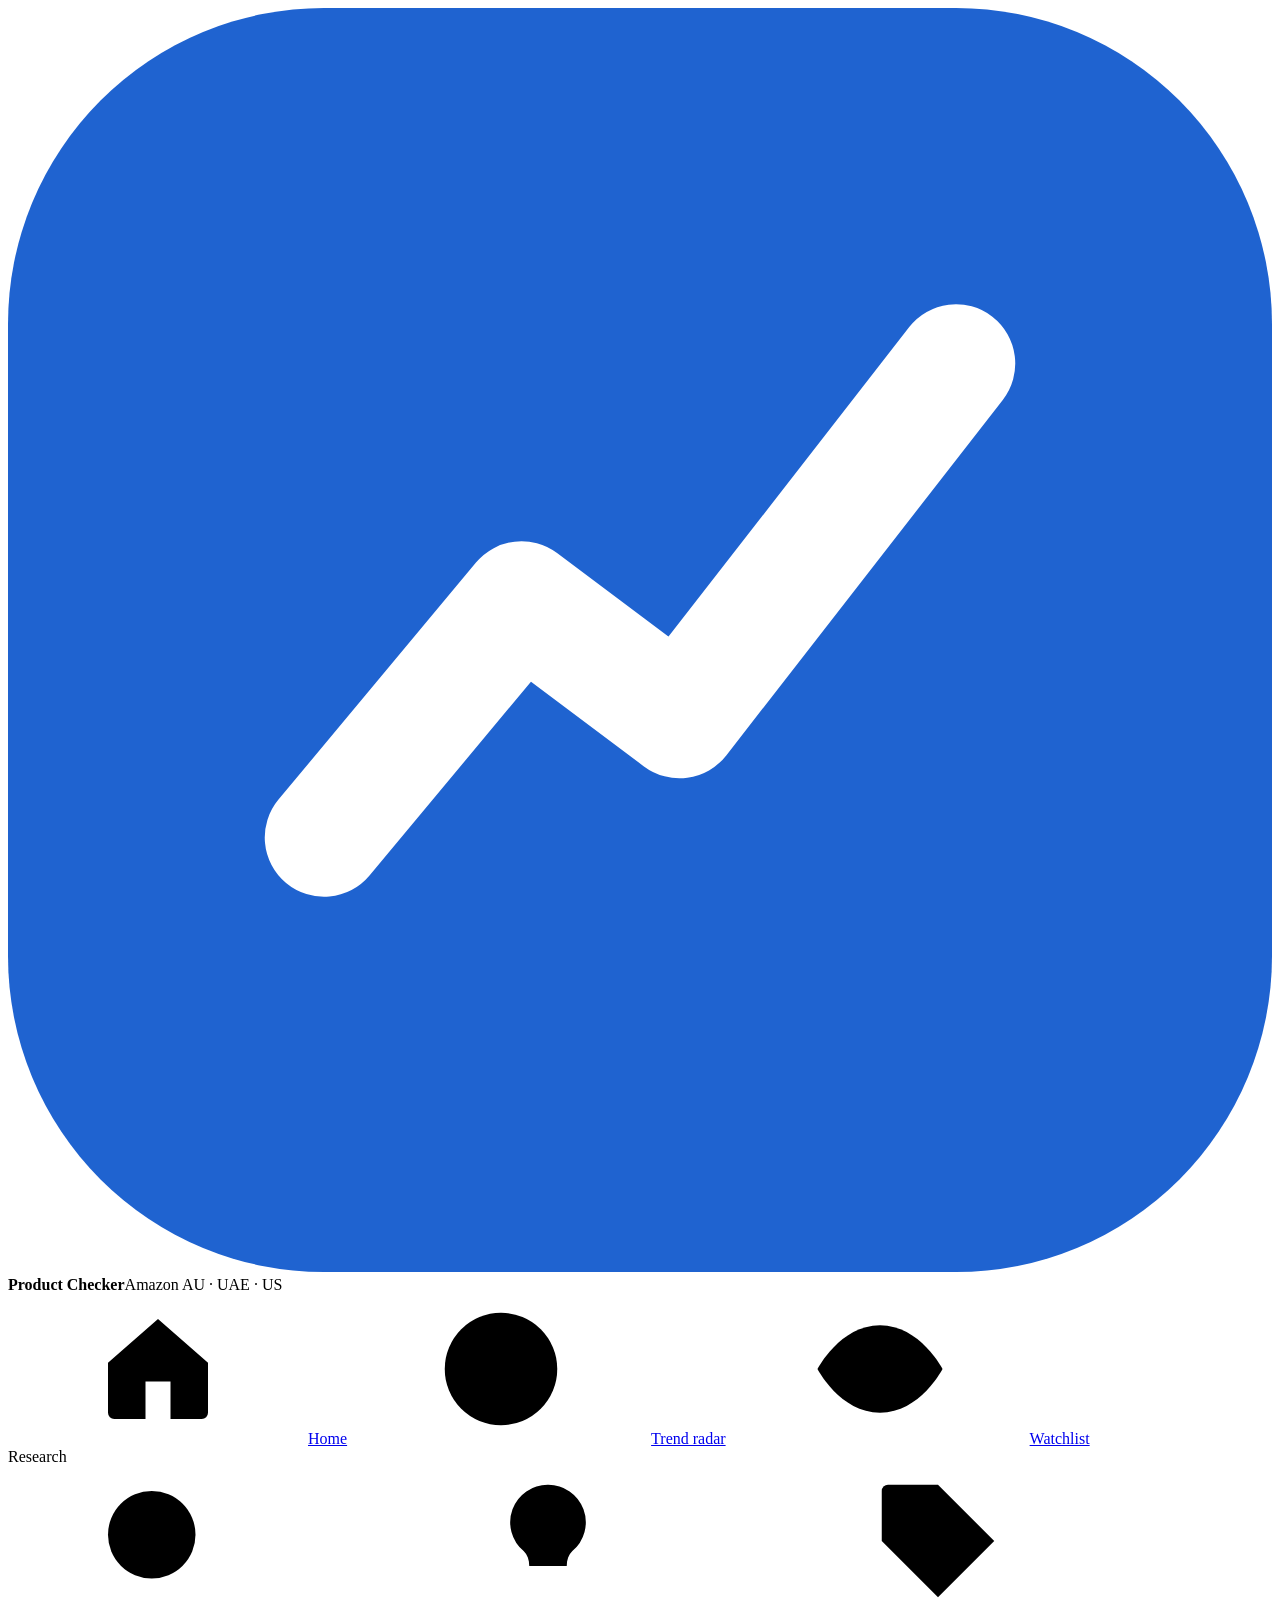
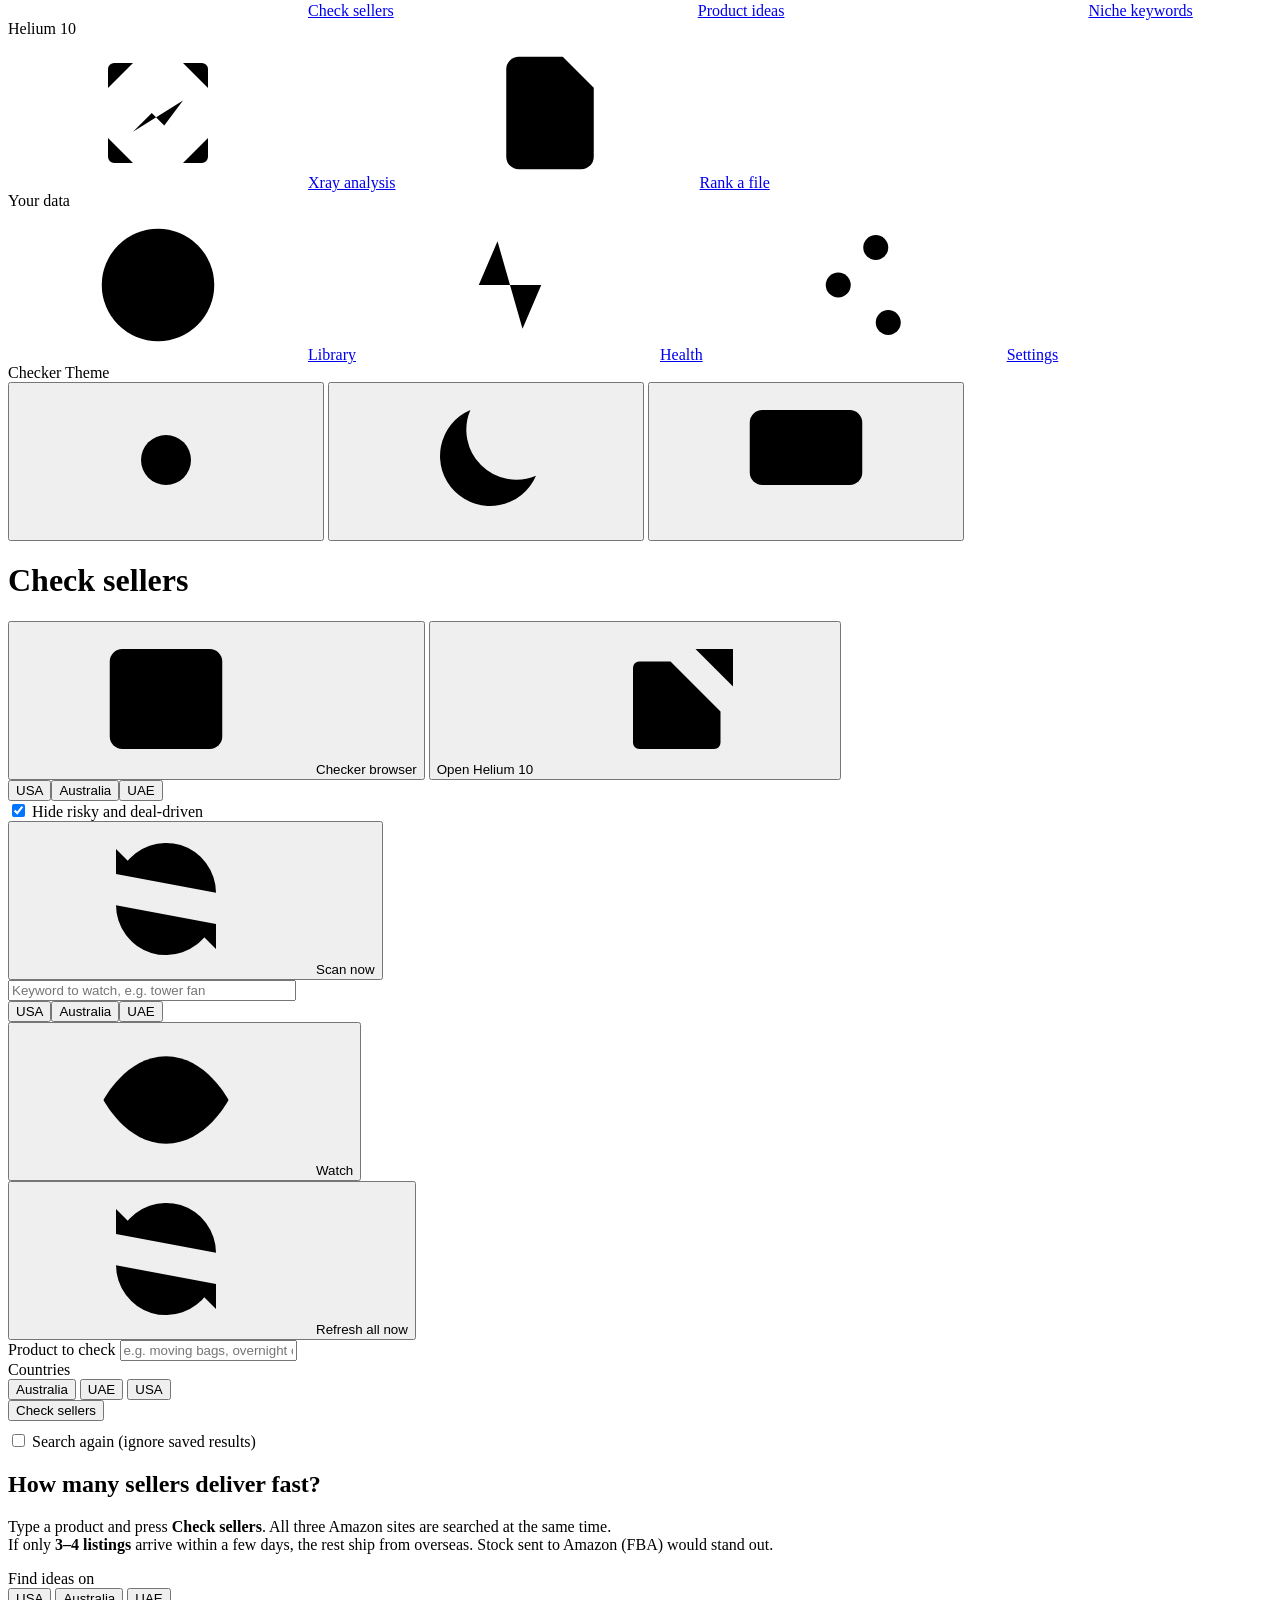
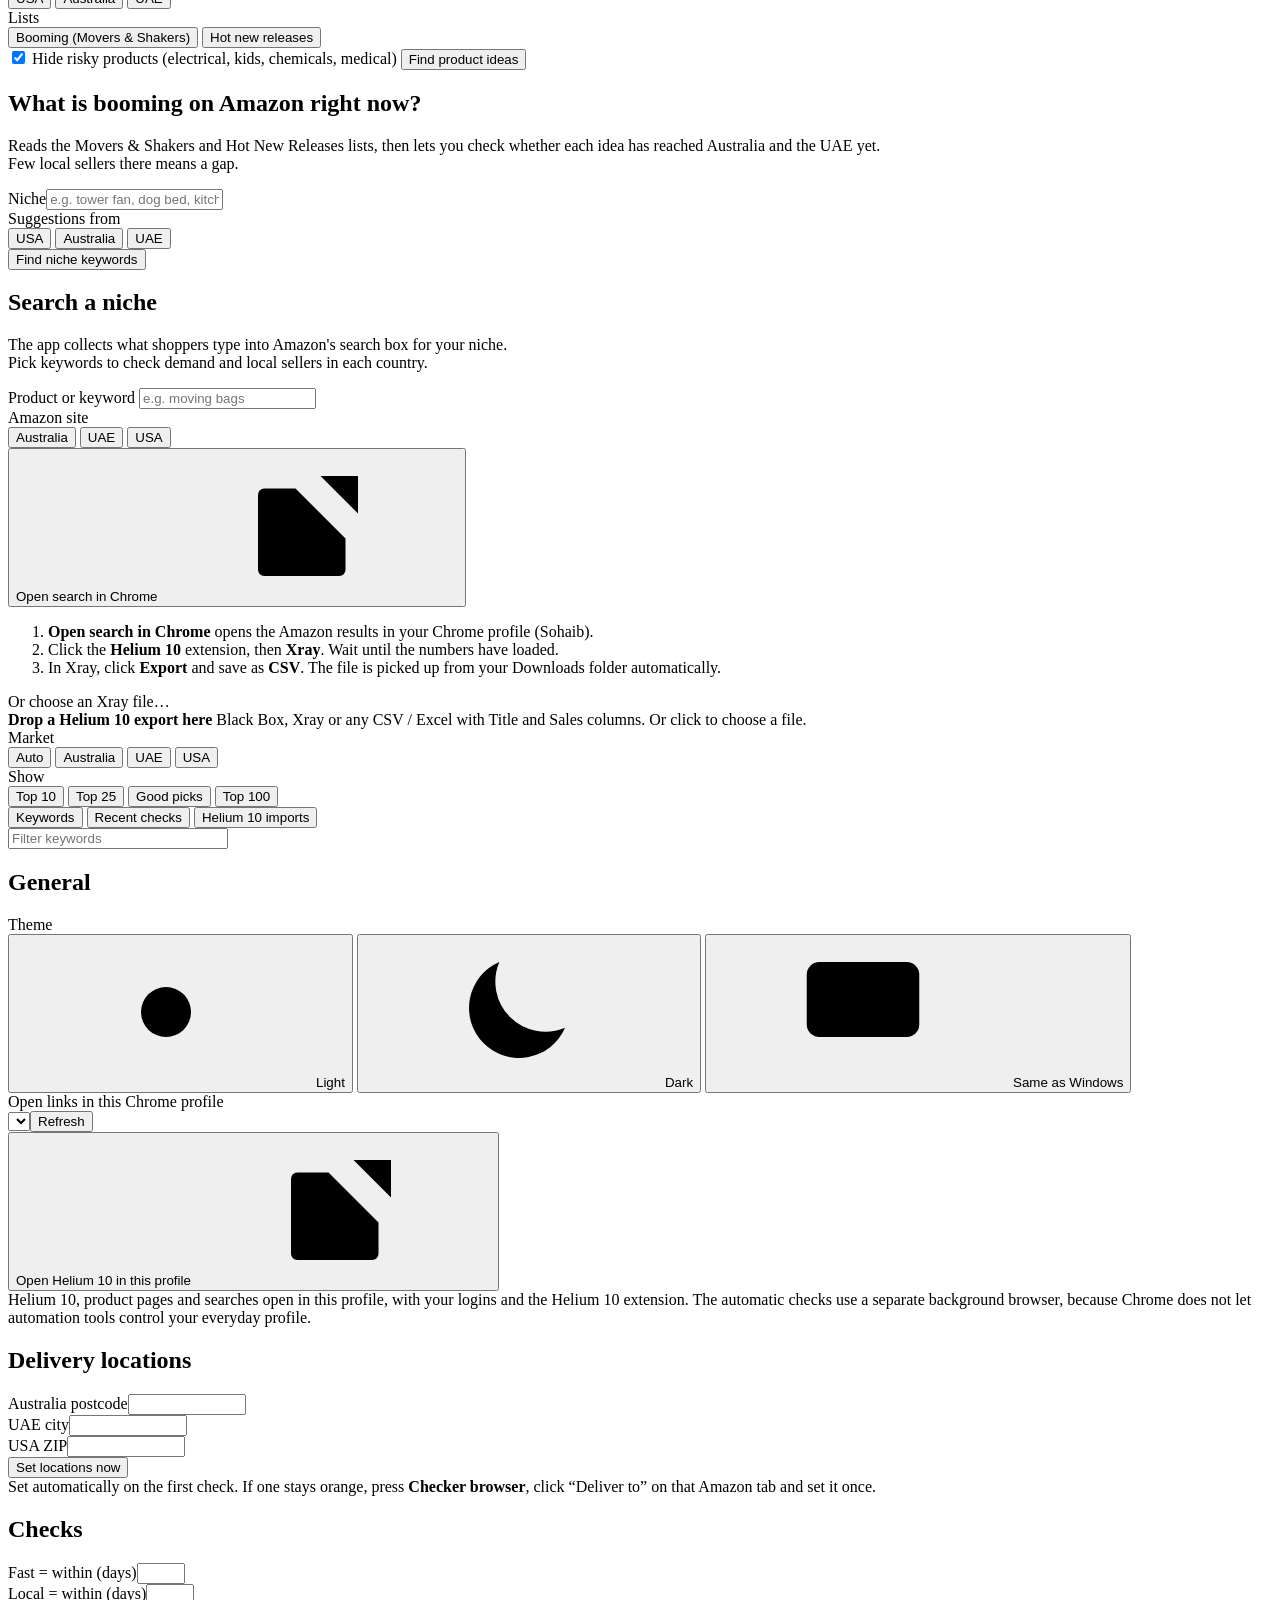
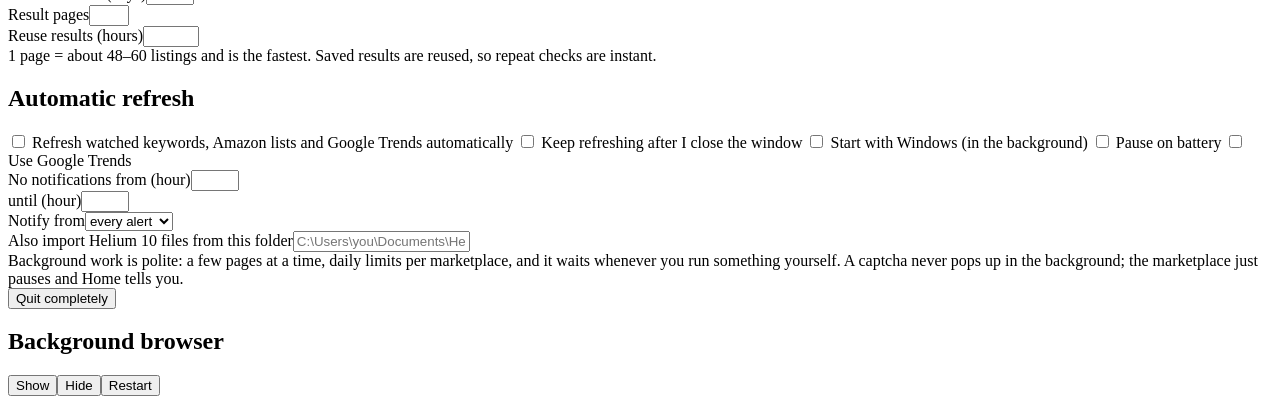
==== product-checker/ui/index.html @ 5f0403c9 "Product Checker v6 phase 2: automatic refresh, alerts, Home, Trend radar, Watchlist, Health - thrott" ====
<!doctype html>
<html lang="en" data-theme="light">
<head>
<meta charset="utf-8">
<meta name="viewport" content="width=device-width,initial-scale=1">
<meta name="pc-token" content="%%PC_TOKEN%%">
<title>Product Checker</title>
<link rel="icon" href="/favicon.svg">
<script>
/* Apply the saved theme before the first paint, so the window never flashes the wrong colours. */
(function () {
  var pref = 'light';
  try { pref = localStorage.getItem('pcTheme') || 'light'; } catch (e) {}
  var dark = pref === 'dark' || (pref === 'system' && window.matchMedia && matchMedia('(prefers-color-scheme: dark)').matches);
  document.documentElement.setAttribute('data-theme', dark ? 'dark' : 'light');
  document.documentElement.setAttribute('data-theme-pref', pref);
})();
</script>
<link rel="stylesheet" href="/ui/css/tokens.css">
<link rel="stylesheet" href="/ui/css/app.css">
</head>
<body>
<svg width="0" height="0" style="position:absolute" aria-hidden="true">
  <symbol id="i-search" viewBox="0 0 24 24"><circle cx="11" cy="11" r="7"/><path d="M20 20l-3.6-3.6"/></symbol>
  <symbol id="i-bulb" viewBox="0 0 24 24"><path d="M9 18h6M10 21h4"/><path d="M12 3a6 6 0 0 0-3.9 10.6c.6.6.9 1.4.9 2.4h6c0-1 .3-1.8.9-2.4A6 6 0 0 0 12 3z"/></symbol>
  <symbol id="i-tags" viewBox="0 0 24 24"><path d="M3 12V4a1 1 0 0 1 1-1h8l9 9-9 9z"/><circle cx="8" cy="8" r="1.4"/></symbol>
  <symbol id="i-scan" viewBox="0 0 24 24"><path d="M4 8V5a1 1 0 0 1 1-1h3M16 4h3a1 1 0 0 1 1 1v3M20 16v3a1 1 0 0 1-1 1h-3M8 20H5a1 1 0 0 1-1-1v-3"/><path d="M8 15l3-3 2 2 3-4"/></symbol>
  <symbol id="i-file" viewBox="0 0 24 24"><path d="M14 3H7a2 2 0 0 0-2 2v14a2 2 0 0 0 2 2h10a2 2 0 0 0 2-2V8z"/><path d="M14 3v5h5M9 13h6M9 17h4"/></symbol>
  <symbol id="i-clock" viewBox="0 0 24 24"><circle cx="12" cy="12" r="9"/><path d="M12 7v5l3 2"/></symbol>
  <symbol id="i-sliders" viewBox="0 0 24 24"><path d="M4 6h9M17 6h3M4 12h3M11 12h9M4 18h11M19 18h1"/><circle cx="15" cy="6" r="2"/><circle cx="9" cy="12" r="2"/><circle cx="17" cy="18" r="2"/></symbol>
  <symbol id="i-sun" viewBox="0 0 24 24"><circle cx="12" cy="12" r="4"/><path d="M12 2v2M12 20v2M4.9 4.9l1.4 1.4M17.7 17.7l1.4 1.4M2 12h2M20 12h2M4.9 19.1l1.4-1.4M17.7 6.3l1.4-1.4"/></symbol>
  <symbol id="i-moon" viewBox="0 0 24 24"><path d="M20 14.5A8 8 0 0 1 9.5 4a8 8 0 1 0 10.5 10.5z"/></symbol>
  <symbol id="i-monitor" viewBox="0 0 24 24"><rect x="3" y="4" width="18" height="12" rx="2"/><path d="M8 20h8M12 16v4"/></symbol>
  <symbol id="i-external" viewBox="0 0 24 24"><path d="M14 4h6v6M20 4l-9 9M18 14v5a1 1 0 0 1-1 1H5a1 1 0 0 1-1-1V7a1 1 0 0 1 1-1h5"/></symbol>
  <symbol id="i-browser" viewBox="0 0 24 24"><rect x="3" y="4" width="18" height="16" rx="2"/><path d="M3 9h18M7 6.5h.01M10 6.5h.01"/></symbol>
  <symbol id="i-ok" viewBox="0 0 24 24"><path d="M5 12.5l4.5 4.5L19 7.5"/></symbol>
  <symbol id="i-warn" viewBox="0 0 24 24"><path d="M10.3 3.9L2.6 17.5a2 2 0 0 0 1.7 3h15.4a2 2 0 0 0 1.7-3L13.7 3.9a2 2 0 0 0-3.4 0z"/><path d="M12 9v4.5M12 17h.01"/></symbol>
  <symbol id="i-x" viewBox="0 0 24 24"><path d="M6 6l12 12M18 6L6 18"/></symbol>
  <symbol id="i-dot" viewBox="0 0 24 24"><circle cx="12" cy="12" r="3.5"/></symbol>
  <symbol id="i-home" viewBox="0 0 24 24"><path d="M4 11l8-7 8 7v8a1 1 0 0 1-1 1h-5v-6h-4v6H5a1 1 0 0 1-1-1z"/></symbol>
  <symbol id="i-radar" viewBox="0 0 24 24"><circle cx="12" cy="12" r="9"/><circle cx="12" cy="12" r="5"/><path d="M12 12l6-6"/></symbol>
  <symbol id="i-eye" viewBox="0 0 24 24"><path d="M2 12s3.6-7 10-7 10 7 10 7-3.6 7-10 7S2 12 2 12z"/><circle cx="12" cy="12" r="3"/></symbol>
  <symbol id="i-pulse" viewBox="0 0 24 24"><path d="M3 12h4l3-7 4 14 3-7h4"/></symbol>
  <symbol id="i-bell" viewBox="0 0 24 24"><path d="M6 16V11a6 6 0 0 1 12 0v5l2 2H4zM10 21h4"/></symbol>
  <symbol id="i-chart" viewBox="0 0 24 24"><path d="M4 4v16h16"/><path d="M7 15l4-4 3 3 5-6"/></symbol>
  <symbol id="i-refresh" viewBox="0 0 24 24"><path d="M20 11a8 8 0 0 0-14.6-4.5L4 8M4 4v4h4M4 13a8 8 0 0 0 14.6 4.5L20 16M20 20v-4h-4"/></symbol>
  <symbol id="i-upload" viewBox="0 0 24 24"><path d="M12 16V5M7 10l5-5 5 5M5 20h14"/></symbol>
  <symbol id="i-download" viewBox="0 0 24 24"><path d="M12 4v11M7 10l5 5 5-5M5 20h14"/></symbol>
</svg>

<div class="app">
  <aside class="side">
    <div class="brand">
      <svg class="logo" viewBox="0 0 32 32" aria-hidden="true"><rect width="32" height="32" rx="8" fill="#1f63d0"/><path d="M8 21l5-6 4 3 7-9" fill="none" stroke="#fff" stroke-width="3" stroke-linecap="round" stroke-linejoin="round"/></svg>
      <div><b>Product Checker</b><span>Amazon AU · UAE · US</span></div>
    </div>
    <nav class="nav" id="nav" aria-label="Main">
      <a href="#/home" data-view="home" title="Home"><svg class="icon"><use href="#i-home"/></svg><span>Home</span><b class="count" id="alertCount" hidden></b></a>
      <a href="#/radar" data-view="radar" title="Trend radar"><svg class="icon"><use href="#i-radar"/></svg><span>Trend radar</span></a>
      <a href="#/watch" data-view="watch" title="Watchlist"><svg class="icon"><use href="#i-eye"/></svg><span>Watchlist</span></a>
      <div class="grp">Research</div>
      <a href="#/check" data-view="check" title="Check sellers"><svg class="icon"><use href="#i-search"/></svg><span>Check sellers</span></a>
      <a href="#/ideas" data-view="ideas" title="Product ideas"><svg class="icon"><use href="#i-bulb"/></svg><span>Product ideas</span></a>
      <a href="#/niche" data-view="niche" title="Niche keywords"><svg class="icon"><use href="#i-tags"/></svg><span>Niche keywords</span></a>
      <div class="grp">Helium 10</div>
      <a href="#/xray" data-view="xray" title="Xray analysis"><svg class="icon"><use href="#i-scan"/></svg><span>Xray analysis</span></a>
      <a href="#/rank" data-view="rank" title="Rank a file"><svg class="icon"><use href="#i-file"/></svg><span>Rank a file</span></a>
      <div class="grp">Your data</div>
      <a href="#/library" data-view="library" title="Library"><svg class="icon"><use href="#i-clock"/></svg><span>Library</span></a>
      <a href="#/health" data-view="health" title="Health"><svg class="icon"><use href="#i-pulse"/></svg><span>Health</span></a>
      <a href="#/settings" data-view="settings" title="Settings"><svg class="icon"><use href="#i-sliders"/></svg><span>Settings</span></a>
    </nav>
    <div class="side-foot">
      <span id="checkerPill" class="pill weak"><i></i><span>Checker</span></span>
      <span class="lbl">Theme</span>
      <div class="seg theme-seg" id="themeSeg" role="group" aria-label="Theme">
        <button type="button" data-v="light" title="Light" aria-label="Light theme"><svg class="icon sm"><use href="#i-sun"/></svg></button>
        <button type="button" data-v="dark" title="Dark" aria-label="Dark theme"><svg class="icon sm"><use href="#i-moon"/></svg></button>
        <button type="button" data-v="system" title="Same as Windows" aria-label="Same as Windows"><svg class="icon sm"><use href="#i-monitor"/></svg></button>
      </div>
    </div>
  </aside>

  <div class="maincol">
    <header class="topbar">
      <div class="ttl"><h1 id="pageTitle">Check sellers</h1><div class="small" id="pageSub"></div></div>
      <div class="status" id="status"></div>
      <div class="row">
        <button class="btn ghost" id="btnShow" title="Show the background browser that runs the checks"><svg class="icon sm"><use href="#i-browser"/></svg>Checker browser</button>
        <button class="btn primary" id="btnH10" title="Opens in your own Chrome profile">Open Helium 10<svg class="icon sm"><use href="#i-external"/></svg></button>
      </div>
    </header>

    <main id="main">
      <!-- Home -->
      <section class="view" id="v-home"><div id="homeOut" class="stackv"></div></section>
      <!-- Trend radar -->
      <section class="view" id="v-radar">
        <div class="panel row" style="justify-content:space-between">
          <div class="row">
            <div class="seg" id="rMk"><button type="button" data-v="US" aria-pressed="true">USA</button><button type="button" data-v="AU" aria-pressed="false">Australia</button><button type="button" data-v="AE" aria-pressed="false">UAE</button></div>
            <label class="small"><input type="checkbox" id="rHide" checked> Hide risky and deal-driven</label>
          </div>
          <div class="row"><span class="small" id="rWhen"></span><button class="btn primary" id="rScan"><svg class="icon sm"><use href="#i-refresh"/></svg>Scan now</button></div>
        </div>
        <div class="progress" id="rProg"></div>
        <div id="radarOut" class="stackv"></div>
      </section>
      <!-- Watchlist -->
      <section class="view" id="v-watch">
        <div class="panel row" style="justify-content:space-between">
          <form class="row" id="wForm" autocomplete="off">
            <input type="text" id="wKw" placeholder="Keyword to watch, e.g. tower fan" style="width:280px">
            <div class="seg" id="wMk"><button type="button" data-v="US" aria-pressed="true">USA</button><button type="button" data-v="AU" aria-pressed="true">Australia</button><button type="button" data-v="AE" aria-pressed="true">UAE</button></div>
            <button class="btn primary" type="submit"><svg class="icon sm"><use href="#i-eye"/></svg>Watch</button>
          </form>
          <div class="row"><span class="small" id="wSched"></span><button class="btn" id="wRun"><svg class="icon sm"><use href="#i-refresh"/></svg>Refresh all now</button></div>
        </div>
        <div id="watchOut"></div>
      </section>
      <!-- Health -->
      <section class="view" id="v-health"><div id="healthOut" class="stackv"></div></section>

      <!-- Check sellers -->
      <section class="view" id="v-check">
        <div class="panel">
          <form class="search" id="checkForm" autocomplete="off">
            <div class="field">
              <label for="kw">Product to check</label>
              <input type="text" id="kw" placeholder="e.g. moving bags, overnight oats containers, sauna hat">
            </div>
            <div class="field">
              <span class="lbl">Countries</span>
              <div class="seg" id="mkSeg">
                <button type="button" data-mk="AU" data-v="AU" aria-pressed="true">Australia</button>
                <button type="button" data-mk="AE" data-v="AE" aria-pressed="true">UAE</button>
                <button type="button" data-mk="US" data-v="US" aria-pressed="true">USA</button>
              </div>
            </div>
            <div class="row"><button class="btn primary big" id="btnCheck" type="submit">Check sellers</button></div>
          </form>
          <div class="row" style="margin-top:10px; justify-content: space-between">
            <div class="progress" id="progress"></div>
            <label class="small"><input type="checkbox" id="refresh"> Search again (ignore saved results)</label>
          </div>
        </div>

        <div id="checkOut" hidden>
          <div class="head" style="margin-bottom:12px">
            <h2 id="checkTitle"></h2>
            <div class="row">
              <span class="small" id="checkWhen"></span>
              <button class="btn primary" id="btnReport" title="Charts, monthly sales and history for this keyword"><svg class="icon sm"><use href="#i-chart"/></svg>Open report</button>
              <button class="btn" id="btnToXray" title="Run Helium 10 Xray on this search"><svg class="icon sm"><use href="#i-scan"/></svg>Analyse with Xray</button>
              <button class="btn" id="btnExportCheck"><svg class="icon sm"><use href="#i-download"/></svg>Save to Excel</button>
            </div>
          </div>
          <div class="cards" id="cards"></div>
        </div>

        <div id="listOut" hidden>
          <div class="head" style="margin-block:6px 10px">
            <h2>Listings</h2>
            <div class="row">
              <div class="seg" id="spdSeg">
                <button type="button" data-v="all" aria-pressed="true">All</button>
                <button type="button" data-v="fast" aria-pressed="false">Fast</button>
                <button type="button" data-v="local" aria-pressed="false">Local</button>
                <button type="button" data-v="overseas" aria-pressed="false">Not local</button>
              </div>
              <div class="seg" id="lmSeg"></div>
              <label class="small"><input type="checkbox" id="hideAds" checked> Hide ads</label>
            </div>
          </div>
          <div class="tablewrap"><table id="listTable"></table></div>
          <p class="small" style="margin-top:8px">A green edge means it arrives within the fast window, so the stock is already in that country. Click a title to open it in your Chrome profile.</p>
        </div>

        <div class="panel empty" id="checkEmpty">
          <h2>How many sellers deliver fast?</h2>
          <p>Type a product and press <b>Check sellers</b>. All three Amazon sites are searched at the same time.<br>
          If only <b>3–4 listings</b> arrive within a few days, the rest ship from overseas. Stock sent to Amazon (FBA) would stand out.</p>
        </div>
      </section>

      <!-- Product ideas -->
      <section class="view" id="v-ideas">
        <div class="panel stackv">
          <div class="row" style="align-items:end; gap:16px">
            <div class="field"><span class="lbl">Find ideas on</span>
              <div class="seg" id="iMk">
                <button type="button" data-v="US" aria-pressed="true">USA</button>
                <button type="button" data-v="AU" aria-pressed="false">Australia</button>
                <button type="button" data-v="AE" aria-pressed="false">UAE</button>
              </div></div>
            <div class="field"><span class="lbl">Lists</span>
              <div class="seg" id="iKinds">
                <button type="button" data-v="movers" aria-pressed="true">Booming (Movers &amp; Shakers)</button>
                <button type="button" data-v="new" aria-pressed="true">Hot new releases</button>
              </div></div>
            <label class="small"><input type="checkbox" id="iHide" checked> Hide risky products (electrical, kids, chemicals, medical)</label>
            <button class="btn primary big" id="btnIdeas" type="button" style="margin-left:auto">Find product ideas</button>
          </div>
          <div id="iCatsWrap" hidden>
            <div class="field"><span class="lbl">Categories (click to switch on or off, then find again)</span><div class="chips" id="iCats"></div></div>
          </div>
          <div class="progress" id="iProg"></div>
        </div>

        <div id="iOut" hidden class="stackv">
          <div class="head">
            <div><h2 id="iTitle"></h2><div class="small" id="iSub"></div></div>
            <div class="row">
              <select id="iSort" title="Sort ideas" aria-label="Sort ideas">
                <option value="score">Best ideas first</option><option value="pct">Biggest jump</option>
                <option value="new">Newest releases</option><option value="reviews">Fewest reviews</option>
              </select>
              <button class="btn primary" id="btnIdeasCheck">Check top 12 in AU &amp; UAE</button>
            </div>
          </div>
          <div class="progress" id="iCheckProg"></div>
          <div class="igrid" id="iGrid"></div>
        </div>

        <div class="panel empty" id="iEmpty">
          <h2>What is booming on Amazon right now?</h2>
          <p>Reads the Movers &amp; Shakers and Hot New Releases lists, then lets you check whether each idea has reached Australia and the UAE yet.<br>Few local sellers there means a gap.</p>
        </div>
      </section>

      <!-- Niche keywords -->
      <section class="view" id="v-niche">
        <div class="panel stackv">
          <form class="search" id="nForm" autocomplete="off">
            <div class="field"><label for="nSeed">Niche</label><input type="text" id="nSeed" placeholder="e.g. tower fan, dog bed, kitchen organiser"></div>
            <div class="field"><span class="lbl">Suggestions from</span>
              <div class="seg" id="nMk">
                <button type="button" data-v="US" aria-pressed="true">USA</button>
                <button type="button" data-v="AU" aria-pressed="false">Australia</button>
                <button type="button" data-v="AE" aria-pressed="false">UAE</button>
              </div></div>
            <div class="row"><button class="btn primary big" type="submit" id="btnNicheFind">Find niche keywords</button></div>
          </form>
          <div class="progress" id="nProg"></div>
        </div>
        <div id="nOut" hidden class="stackv">
          <div class="row" style="justify-content:space-between">
            <div class="row"><span class="small">Check in</span>
              <div class="seg" id="nCheckMk">
                <button type="button" data-v="US" aria-pressed="true">USA</button>
                <button type="button" data-v="AU" aria-pressed="true">Australia</button>
                <button type="button" data-v="AE" aria-pressed="true">UAE</button>
              </div></div>
            <div class="row"><button class="btn" id="nTop">Select top 8</button><button class="btn primary" id="btnNiche">Check selected keywords</button></div>
          </div>
          <div class="tablewrap"><table id="nTable"></table></div>
          <p class="small"><b>Popularity</b> = how many of the app's suggestion searches returned this keyword. Higher means shoppers type it more. <b>Demand</b> = the top “bought in past month” badge in that country's results.</p>
        </div>
        <div class="panel empty" id="nEmpty">
          <h2>Search a niche</h2>
          <p>The app collects what shoppers type into Amazon's search box for your niche.<br>Pick keywords to check demand and local sellers in each country.</p>
        </div>
      </section>

      <!-- Xray -->
      <section class="view" id="v-xray">
        <div class="panel stackv">
          <div class="search">
            <div class="field">
              <label for="xkw">Product or keyword</label>
              <input type="text" id="xkw" placeholder="e.g. moving bags">
            </div>
            <div class="field">
              <span class="lbl">Amazon site</span>
              <div class="seg" id="xMk">
                <button type="button" data-v="AU" aria-pressed="true">Australia</button>
                <button type="button" data-v="AE" aria-pressed="false">UAE</button>
                <button type="button" data-v="US" aria-pressed="false">USA</button>
              </div>
            </div>
            <div class="row"><button class="btn primary big" id="btnXOpen" type="button">Open search in Chrome<svg class="icon sm"><use href="#i-external"/></svg></button></div>
          </div>
          <ol class="steps">
            <li><b>Open search in Chrome</b> opens the Amazon results in your Chrome profile (<span id="xProf">Sohaib</span>).</li>
            <li>Click the <b>Helium 10</b> extension, then <b>Xray</b>. Wait until the numbers have loaded.</li>
            <li>In Xray, click <b>Export</b> and save as <b>CSV</b>. The file is picked up from your Downloads folder automatically.</li>
          </ol>
          <div class="row" style="justify-content:space-between">
            <div class="progress" id="xWatch"></div>
            <label class="btn" style="cursor:pointer">Or choose an Xray file…<input type="file" id="xFile" accept=".csv,.xlsx,.xls" hidden></label>
          </div>
        </div>

        <div id="xOut" hidden class="stackv">
          <div class="head">
            <div><div class="eyebrow" id="xMeta"></div><h2 id="xTitle"></h2></div>
            <div class="row"><button class="btn" id="btnXLocal">Check local sellers</button><button class="btn" id="btnXExport"><svg class="icon sm"><use href="#i-download"/></svg>Save to Excel</button></div>
          </div>
          <div class="xgrid">
            <div class="panel xverdict" id="xVerdict"></div>
            <div class="panel"><h3 style="margin-bottom:10px">Why</h3><ul class="reasons" id="xReasons"></ul></div>
          </div>
          <div class="kpis" id="xKpis"></div>
          <div class="xgrid">
            <div class="panel"><h3>Who fulfils the orders</h3><div id="xFul" style="margin-top:10px"></div></div>
            <div class="panel"><h3>Where sellers are based</h3><div id="xCountry" style="margin-top:10px"></div></div>
          </div>
          <div>
            <div class="head" style="margin-bottom:10px">
              <h2>Listings by revenue</h2>
              <div class="seg" id="xShow">
                <button type="button" data-v="all" aria-pressed="true">All</button>
                <button type="button" data-v="beat" aria-pressed="false">Beatable</button>
                <button type="button" data-v="new" aria-pressed="false">Under 1 year</button>
              </div>
            </div>
            <div class="tablewrap"><table id="xTable"></table></div>
            <p class="small" style="margin-top:8px"><b>Beatable</b> = sells at least the target with few enough reviews to compete. <b>Left</b> = price minus the FBA fee and the 15% referral fee, before product cost and shipping.</p>
          </div>
        </div>
      </section>

      <!-- Rank a file -->
      <section class="view" id="v-rank">
        <div class="drop" id="drop" tabindex="0" role="button" aria-label="Choose a Helium 10 export">
          <b>Drop a Helium 10 export here</b>
          <span class="small">Black Box, Xray or any CSV / Excel with Title and Sales columns. Or click to choose a file.</span>
          <input type="file" id="file" accept=".csv,.xlsx,.xls,.xlsm" hidden>
        </div>
        <div class="row" style="gap:16px">
          <div class="field"><span class="lbl">Market</span>
            <div class="seg" id="rkMk">
              <button type="button" data-v="auto" aria-pressed="true">Auto</button>
              <button type="button" data-v="AU" aria-pressed="false">Australia</button>
              <button type="button" data-v="AE" aria-pressed="false">UAE</button>
              <button type="button" data-v="US" aria-pressed="false">USA</button>
            </div>
          </div>
          <div class="field"><span class="lbl">Show</span>
            <div class="seg" id="rkShow">
              <button type="button" data-v="10" aria-pressed="true">Top 10</button>
              <button type="button" data-v="25" aria-pressed="false">Top 25</button>
              <button type="button" data-v="good" aria-pressed="false">Good picks</button>
              <button type="button" data-v="100" aria-pressed="false">Top 100</button>
            </div>
          </div>
        </div>
        <div id="rankOut" hidden class="stackv">
          <div class="head">
            <div><h2 id="rankTitle"></h2><div class="small" id="rankTarget"></div></div>
            <div class="row">
              <button class="btn primary" id="btnBatch">Check local sellers for these</button>
              <button class="btn" id="btnExportRank"><svg class="icon sm"><use href="#i-download"/></svg>Save to Excel</button>
            </div>
          </div>
          <div class="kpis" id="rankKpis"></div>
          <div class="progress" id="batchProgress"></div>
          <div class="tablewrap"><table id="rankTable"></table></div>
          <p class="small"><b>Good pick</b> = enough sales, few reviews, no warning flags. <b>Check first</b> = good numbers, but read the flags. <b>Local sellers</b> = how many Amazon listings deliver fast for that product. Few means opportunity.</p>
        </div>
      </section>

      <!-- Keyword report: #/k/<market>/<keyword> -->
      <section class="view" id="v-k">
        <div id="kOut" class="stackv"></div>
      </section>

      <!-- Library -->
      <section class="view" id="v-library">
        <div class="head">
          <div class="seg" id="libTabs">
            <button type="button" data-v="keywords" aria-pressed="true">Keywords</button>
            <button type="button" data-v="checks" aria-pressed="false">Recent checks</button>
            <button type="button" data-v="imports" aria-pressed="false">Helium 10 imports</button>
          </div>
          <div class="row">
            <input type="search" id="libFilter" placeholder="Filter keywords" aria-label="Filter keywords" style="width:220px">
          </div>
        </div>
        <div id="libKeywords"></div>
        <div id="libChecks" hidden>
          <p class="small" style="margin-bottom:10px">Click one to see it again. No new search is used.</p>
          <div class="hist" id="hist"></div>
        </div>
        <div id="libImports" hidden class="stackv">
          <div class="panel row" style="justify-content:space-between">
            <div><h3>Your Helium 10 history</h3>
              <div class="small">Xray, Black Box, Magnet and Cerebro exports become monthly history. New files in Downloads are picked up when the app starts.</div></div>
            <div class="row">
              <button class="btn" id="btnScan"><svg class="icon sm"><use href="#i-refresh"/></svg>Scan Downloads now</button>
              <label class="btn" style="cursor:pointer"><svg class="icon sm"><use href="#i-upload"/></svg>Import a file…<input type="file" id="impFile" accept=".csv,.xlsx,.xls,.xlsm" hidden></label>
            </div>
          </div>
          <div class="progress" id="impProg"></div>
          <div id="impList"></div>
        </div>
      </section>

      <!-- Settings -->
      <section class="view" id="v-settings">
        <div class="sgrid">
          <div class="panel stackv">
            <h2>General</h2>
            <div class="field"><span class="lbl">Theme</span>
              <div class="seg" id="themeSeg2">
                <button type="button" data-v="light"><svg class="icon sm"><use href="#i-sun"/></svg>Light</button>
                <button type="button" data-v="dark"><svg class="icon sm"><use href="#i-moon"/></svg>Dark</button>
                <button type="button" data-v="system"><svg class="icon sm"><use href="#i-monitor"/></svg>Same as Windows</button>
              </div></div>
            <div class="field"><label for="profile">Open links in this Chrome profile</label>
              <div class="row"><select id="profile" style="flex:1; min-width:0"></select><button class="btn" id="btnProfiles">Refresh</button></div>
            </div>
            <div class="row"><button class="btn" id="btnTestProfile">Open Helium 10 in this profile<svg class="icon sm"><use href="#i-external"/></svg></button></div>
            <div class="note">Helium 10, product pages and searches open in this profile, with your logins and the Helium 10 extension.
            The automatic checks use a separate background browser, because Chrome does not let automation tools control your everyday profile.</div>
          </div>
          <div class="panel stackv">
            <h2>Delivery locations</h2>
            <div class="row">
              <div class="field"><label for="locAU">Australia postcode</label><input type="text" id="locAU" style="width:110px"></div>
              <div class="field"><label for="locAE">UAE city</label><input type="text" id="locAE" style="width:110px"></div>
              <div class="field"><label for="locUS">USA ZIP</label><input type="text" id="locUS" style="width:110px"></div>
            </div>
            <div class="row"><button class="btn" id="btnLoc">Set locations now</button><span class="small" id="locNote"></span></div>
            <div class="small">Set automatically on the first check. If one stays orange, press <b>Checker browser</b>, click “Deliver to” on that Amazon tab and set it once.</div>
          </div>
          <div class="panel stackv">
            <h2>Checks</h2>
            <div class="row">
              <div class="field"><label for="fastDays">Fast = within (days)</label><input type="number" id="fastDays" min="1" max="10"></div>
              <div class="field"><label for="localDays">Local = within (days)</label><input type="number" id="localDays" min="2" max="21"></div>
              <div class="field"><label for="pages">Result pages</label><input type="number" id="pages" min="1" max="3"></div>
              <div class="field"><label for="cacheH">Reuse results (hours)</label><input type="number" id="cacheH" min="1" max="168"></div>
            </div>
            <div class="small">1 page = about 48–60 listings and is the fastest. Saved results are reused, so repeat checks are instant.</div>
          </div>
          <div class="panel stackv" id="autoPanel">
            <h2>Automatic refresh</h2>
            <label class="small"><input type="checkbox" data-set="auto_refresh"> Refresh watched keywords, Amazon lists and Google Trends automatically</label>
            <label class="small"><input type="checkbox" data-set="keep_running"> Keep refreshing after I close the window</label>
            <label class="small"><input type="checkbox" data-set="start_with_windows"> Start with Windows (in the background)</label>
            <label class="small"><input type="checkbox" data-set="pause_on_battery"> Pause on battery</label>
            <label class="small"><input type="checkbox" data-set="trends_enabled"> Use Google Trends</label>
            <div class="row">
              <div class="field"><label for="setQs">No notifications from (hour)</label><input type="number" id="setQs" data-set="quiet_start" min="0" max="23"></div>
              <div class="field"><label for="setQe">until (hour)</label><input type="number" id="setQe" data-set="quiet_end" min="0" max="23"></div>
              <div class="field"><label for="setSev">Notify from</label><select id="setSev" data-set="toast_min_severity"><option value="1">every alert</option><option value="2">important</option><option value="3">urgent only</option></select></div>
            </div>
            <div class="field"><label for="setImp">Also import Helium 10 files from this folder</label><input type="text" id="setImp" data-set="import_folder" placeholder="C:\Users\you\Documents\Helium 10"></div>
            <div class="small">Background work is polite: a few pages at a time, daily limits per marketplace, and it waits whenever you run something yourself. A captcha never pops up in the background; the marketplace just pauses and Home tells you.</div>
            <div class="row"><button class="btn" id="btnQuit">Quit completely</button></div>
          </div>
          <div class="panel stackv">
            <h2>Background browser</h2>
            <div class="row"><span id="bState" class="pill"></span>
              <button class="btn" id="btnShow2">Show</button><button class="btn" id="btnHide">Hide</button><button class="btn" id="btnRestart">Restart</button></div>
            <div class="log" id="log"></div>
          </div>
        </div>
      </section>
    </main>
  </div>
</div>
<div class="toasts" id="toasts" role="status" aria-live="polite"></div>

<script src="/ui/js/format.js"></script>
<script src="/ui/js/api.js"></script>
<script src="/ui/js/components.js"></script>
<script src="/ui/js/charts.js"></script>
<script src="/ui/js/app.js"></script>
<script src="/ui/js/legacy.js"></script>
<script src="/ui/js/views/keyword.js"></script>
<script src="/ui/js/views/library.js"></script>
<script src="/ui/js/views/home.js"></script>
<script src="/ui/js/views/radar.js"></script>
<script src="/ui/js/views/watch.js"></script>
<script src="/ui/js/views/health.js"></script>
</body>
</html>
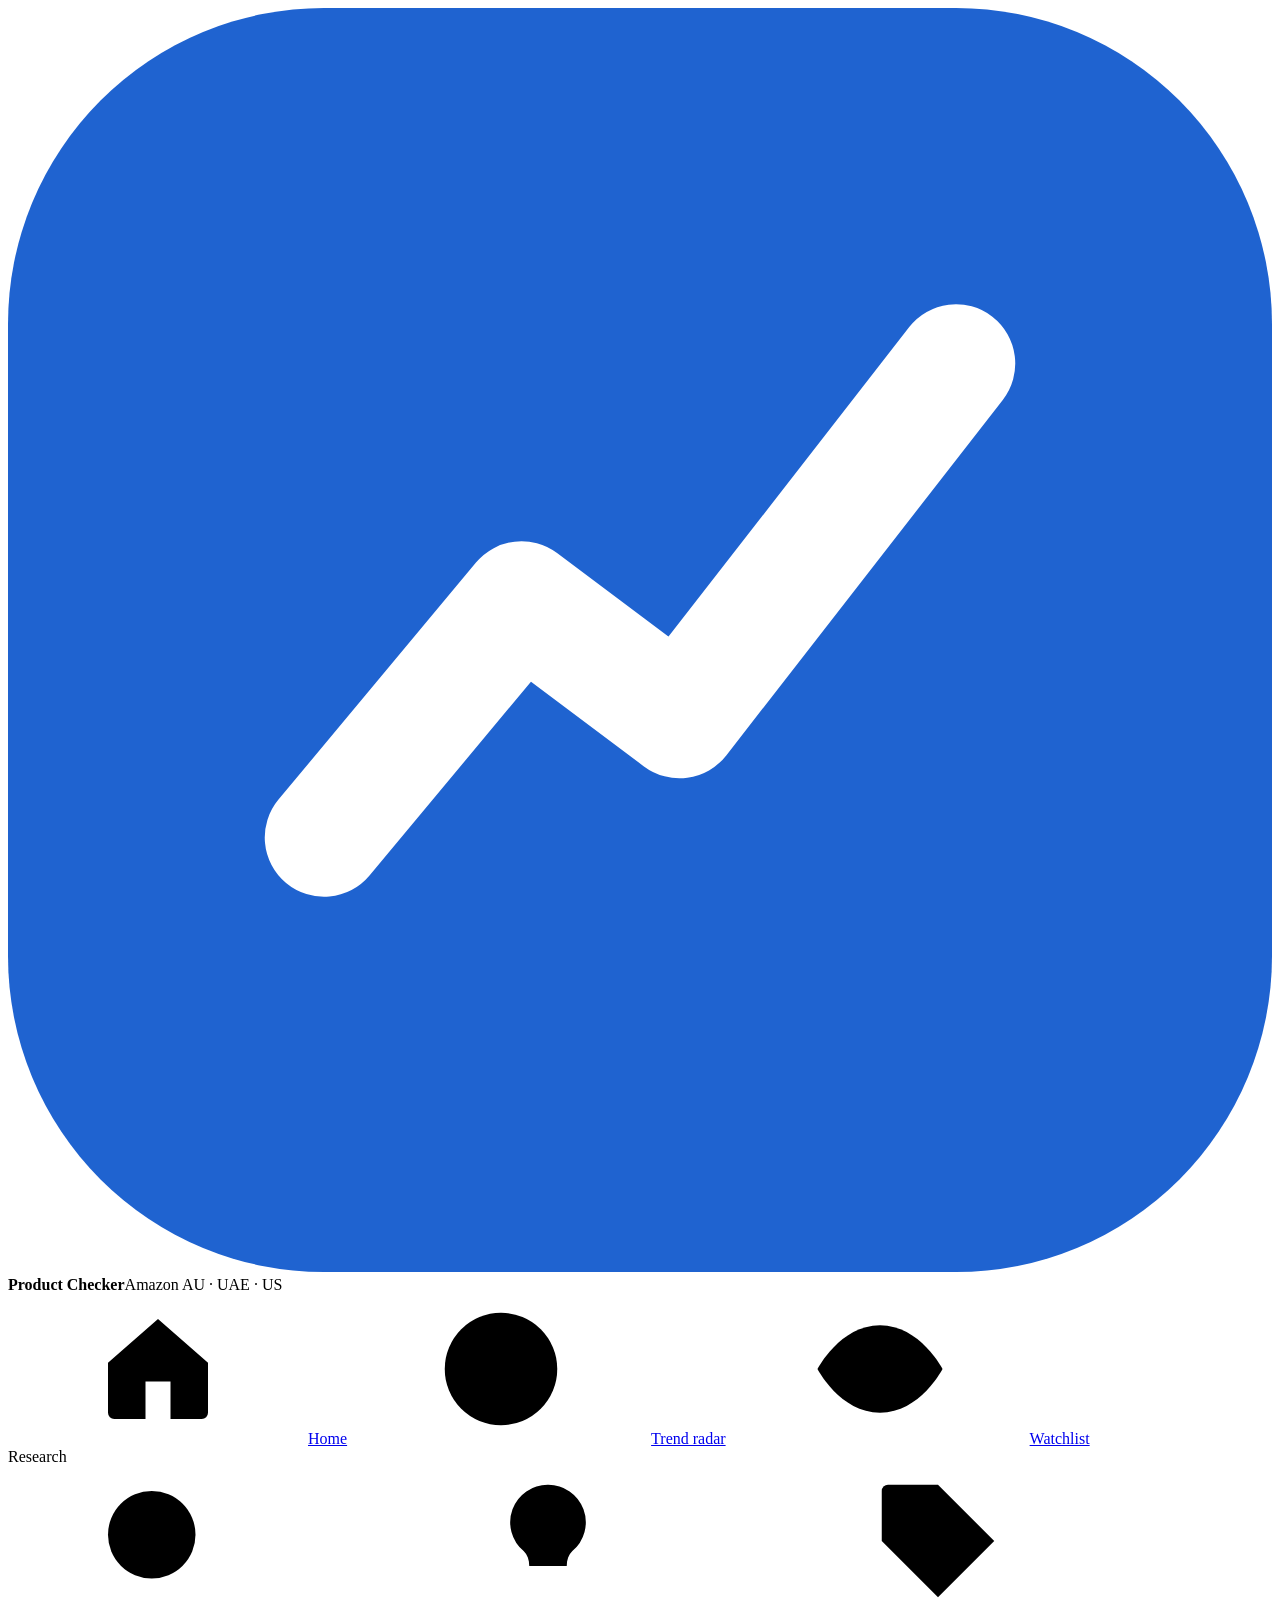
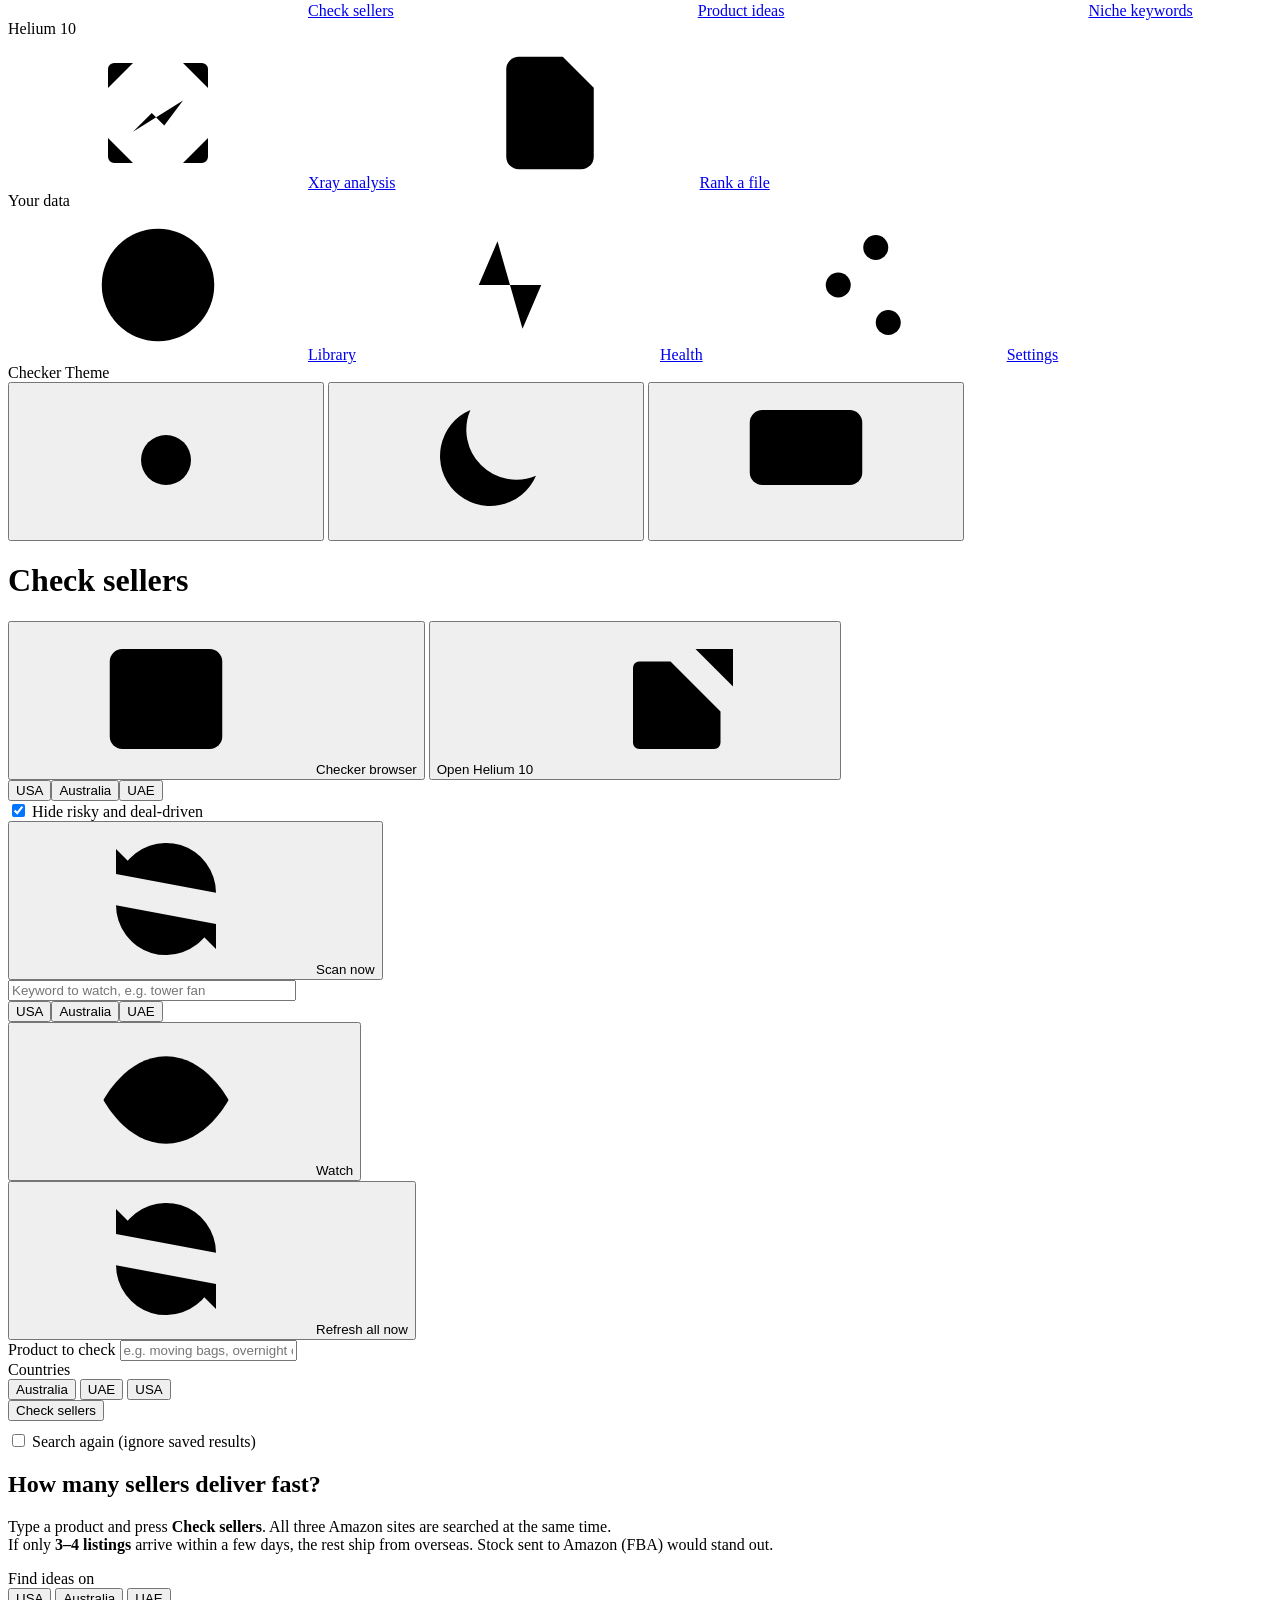
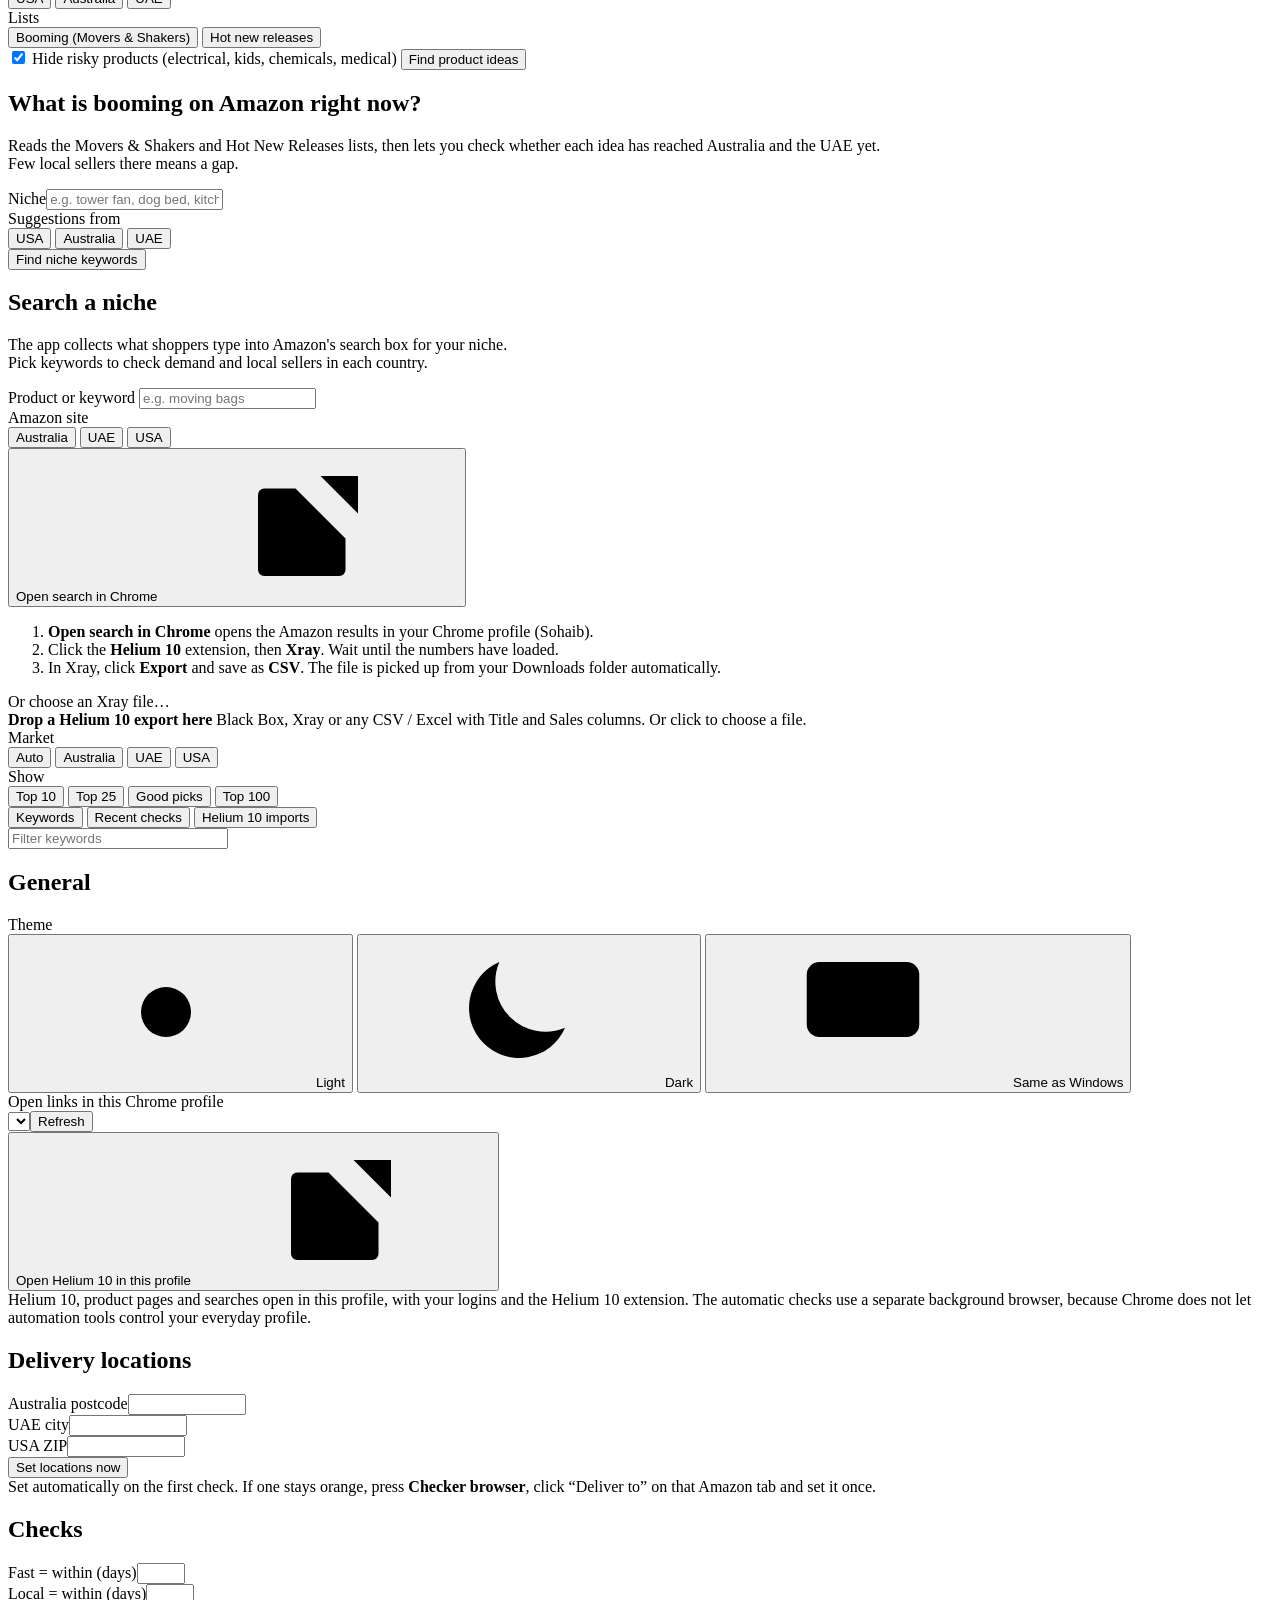
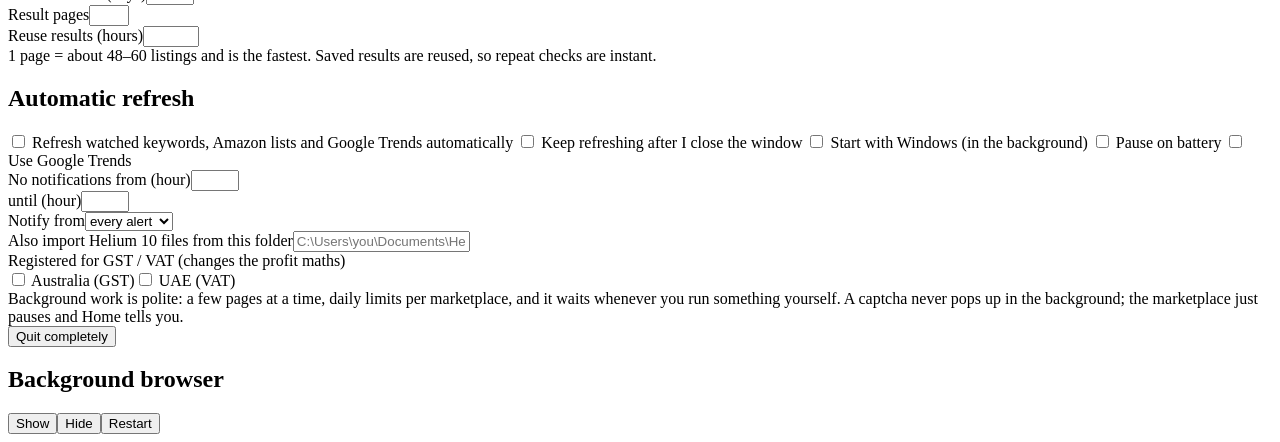
==== commit 9b1651ce: "Product Checker v6 phase 4: fees, profit, opportunity and arbitrage scores, launch planner - engine/" ====
--- a/product-checker/ui/index.html
+++ b/product-checker/ui/index.html
@@ -315,7 +315,7 @@
               </div>
             </div>
             <div class="tablewrap"><table id="xTable"></table></div>
-            <p class="small" style="margin-top:8px"><b>Beatable</b> = sells at least the target with few enough reviews to compete. <b>Left</b> = price minus the FBA fee and the 15% referral fee, before product cost and shipping.</p>
+            <p class="small" style="margin-top:8px"><b>Beatable</b> = sells at least the target with few enough reviews to compete. <b>Left</b> = price minus Amazon's referral fee for the category, the FBA fee from the export, and GST/VAT, before product cost and shipping.</p>
           </div>
         </div>
       </section>
@@ -364,6 +364,9 @@
       <section class="view" id="v-k">
         <div id="kOut" class="stackv"></div>
       </section>
+
+      <!-- Product report: #/p/<market>/<asin> -->
+      <section class="view" id="v-p"><div id="pOut" class="stackv"></div></section>
 
       <!-- Library -->
       <section class="view" id="v-library">
@@ -447,6 +450,8 @@
               <div class="field"><label for="setSev">Notify from</label><select id="setSev" data-set="toast_min_severity"><option value="1">every alert</option><option value="2">important</option><option value="3">urgent only</option></select></div>
             </div>
             <div class="field"><label for="setImp">Also import Helium 10 files from this folder</label><input type="text" id="setImp" data-set="import_folder" placeholder="C:\Users\you\Documents\Helium 10"></div>
+            <div class="field"><span class="lbl">Registered for GST / VAT (changes the profit maths)</span>
+              <div class="row"><label class="small"><input type="checkbox" id="regAU"> Australia (GST)</label><label class="small"><input type="checkbox" id="regAE"> UAE (VAT)</label></div></div>
             <div class="small">Background work is polite: a few pages at a time, daily limits per marketplace, and it waits whenever you run something yourself. A captcha never pops up in the background; the marketplace just pauses and Home tells you.</div>
             <div class="row"><button class="btn" id="btnQuit">Quit completely</button></div>
           </div>
@@ -475,5 +480,6 @@
 <script src="/ui/js/views/radar.js"></script>
 <script src="/ui/js/views/watch.js"></script>
 <script src="/ui/js/views/health.js"></script>
+<script src="/ui/js/views/product.js"></script>
 </body>
 </html>
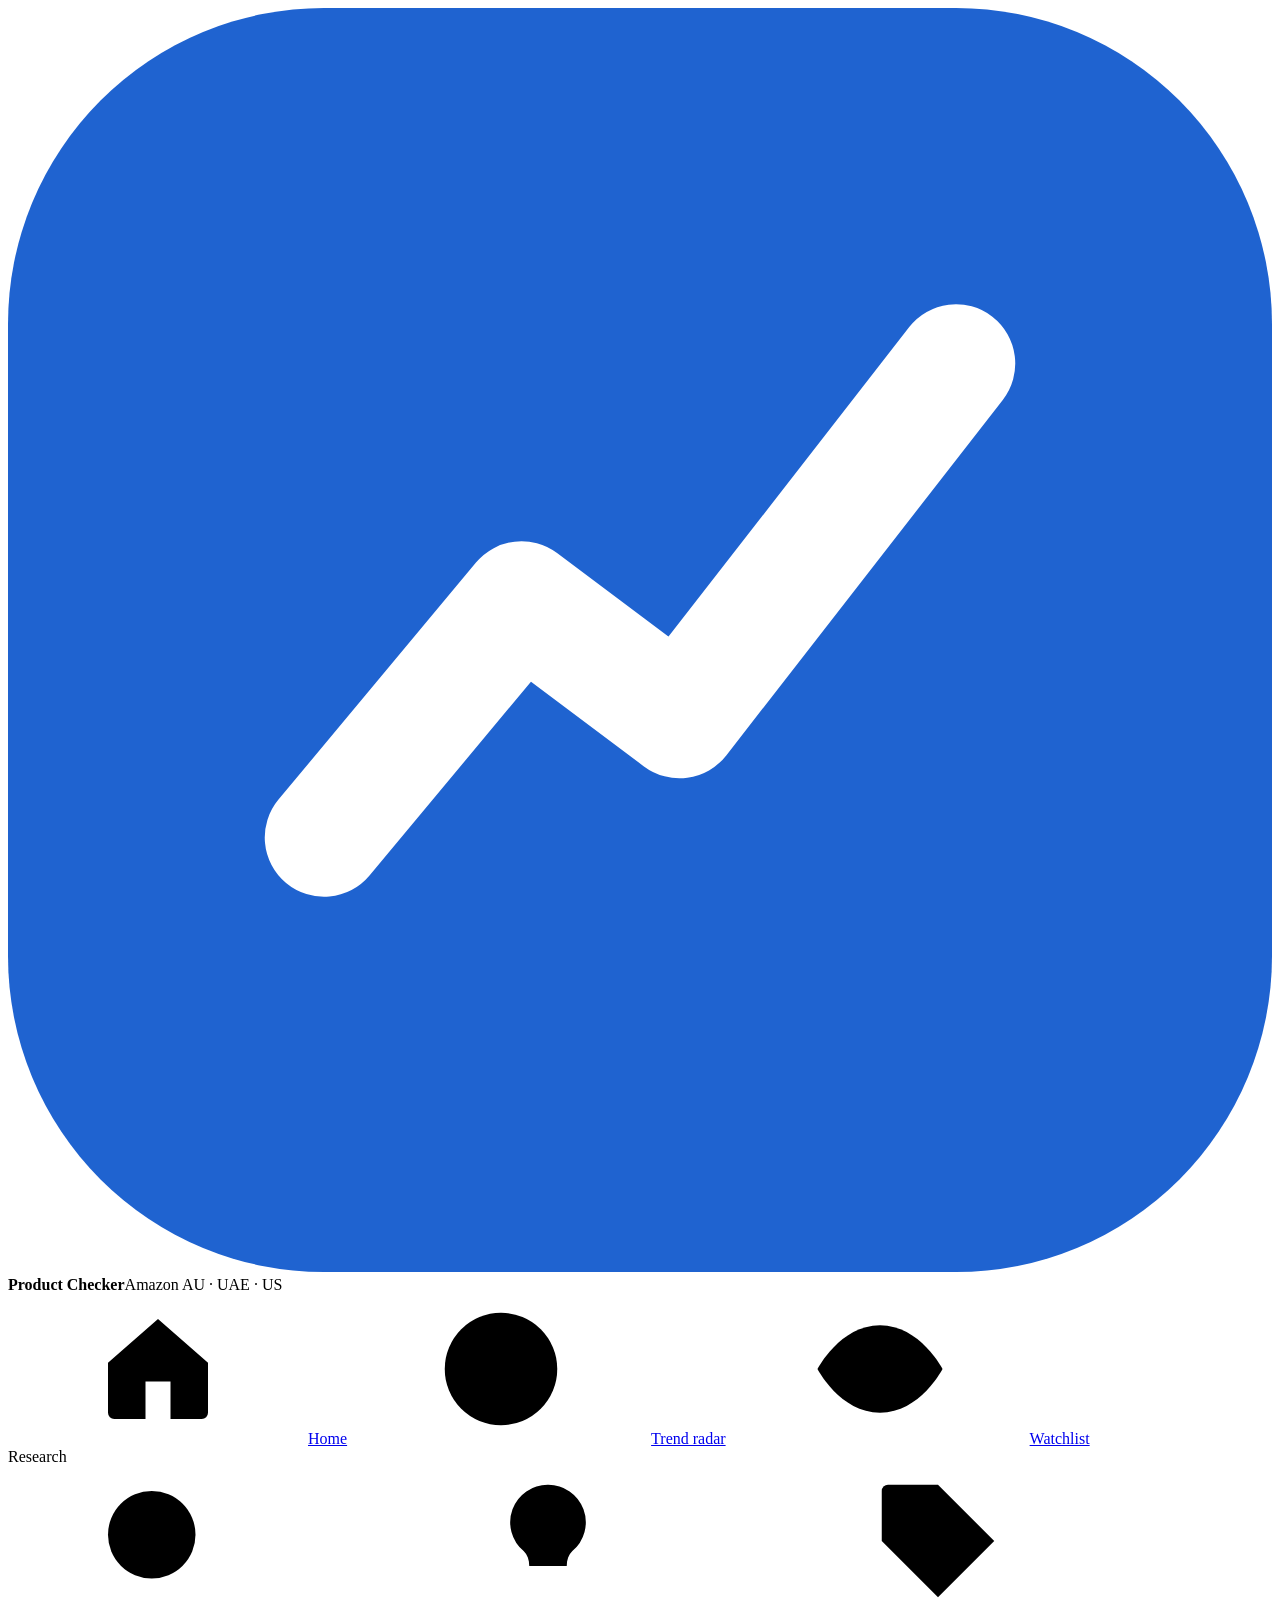
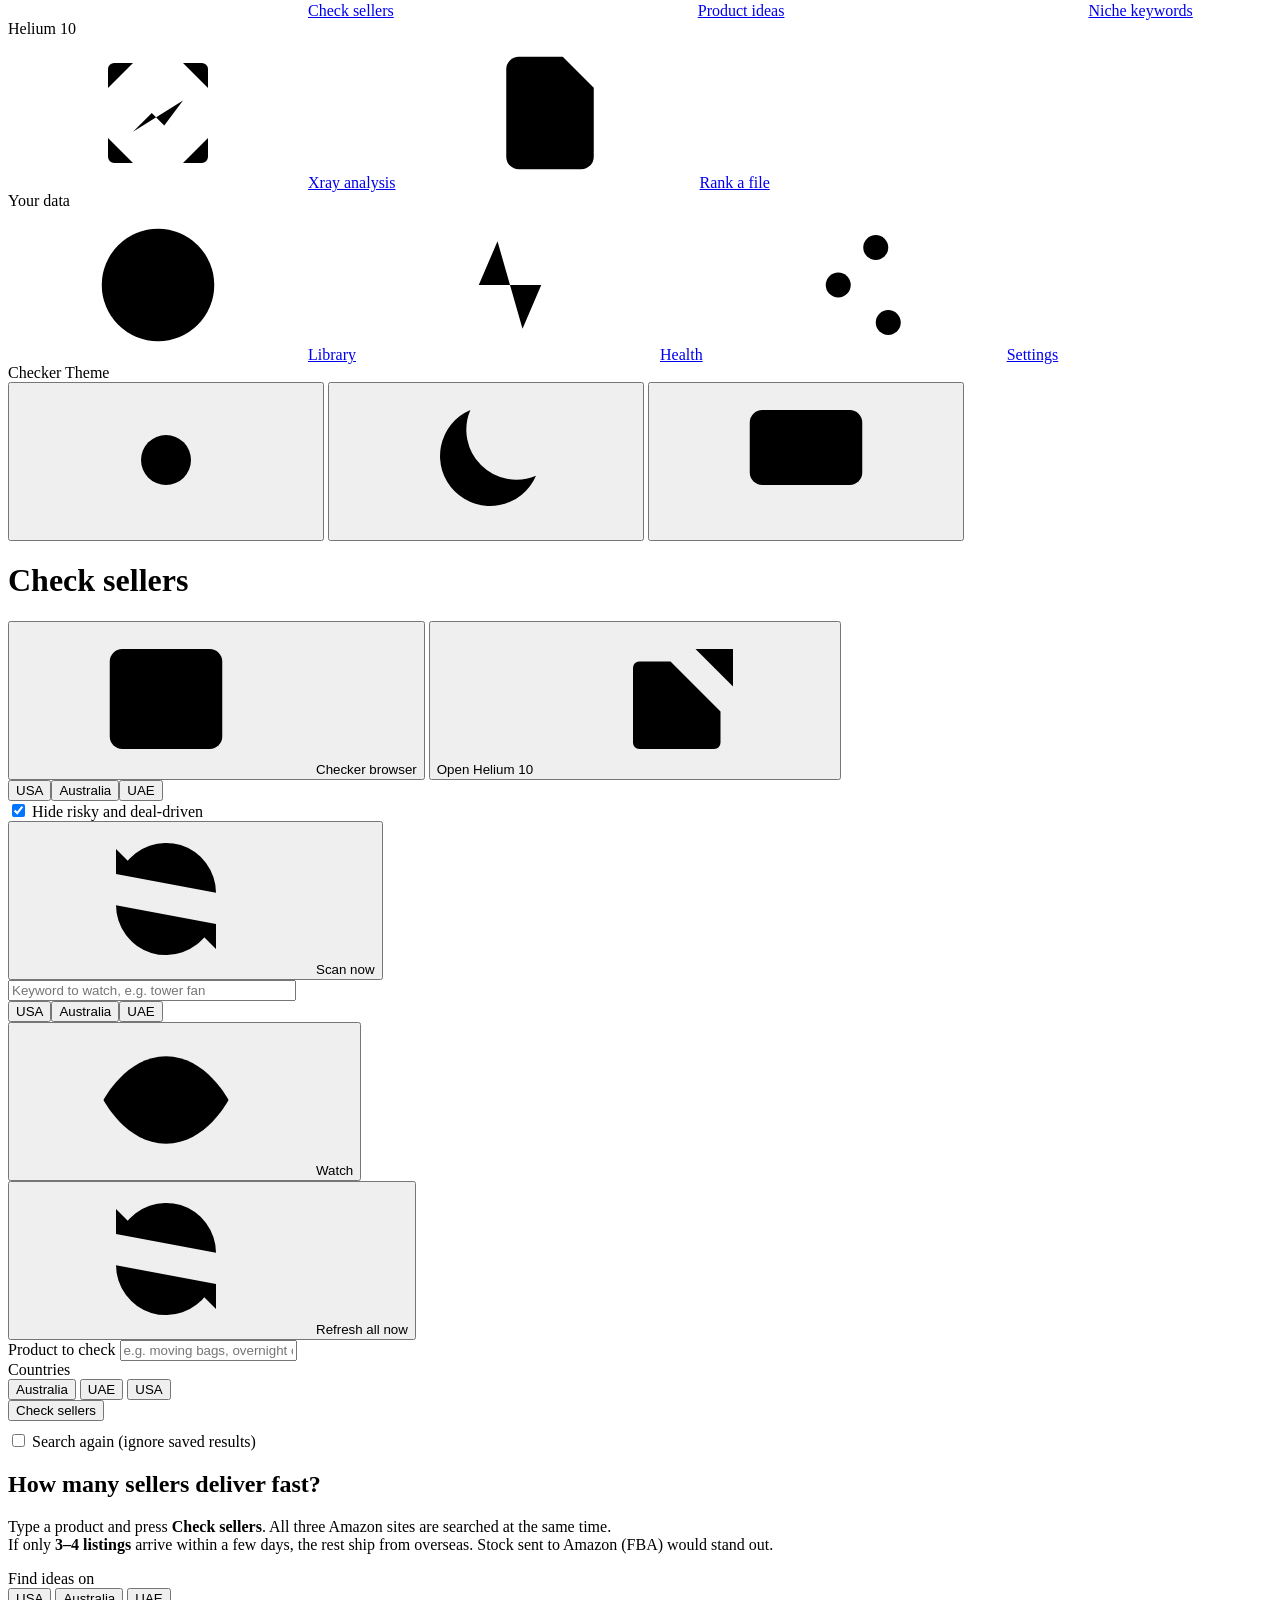
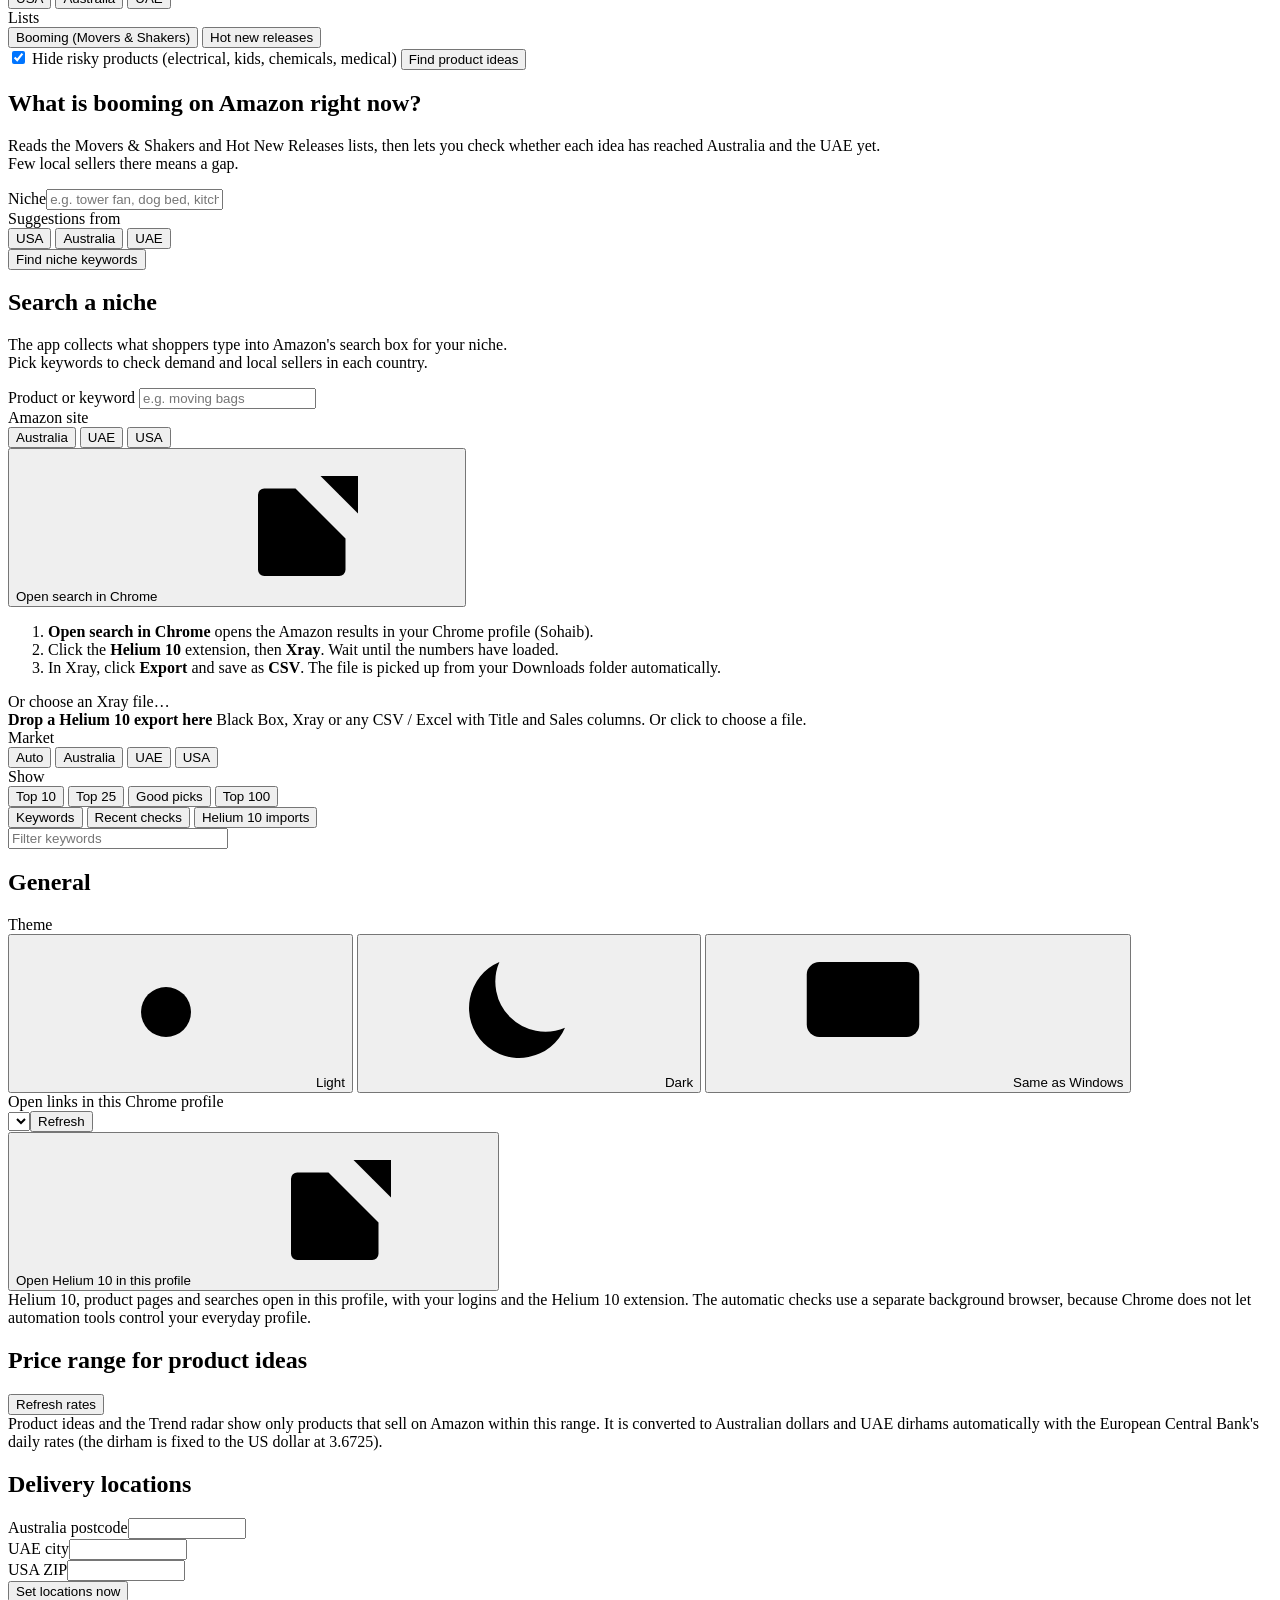
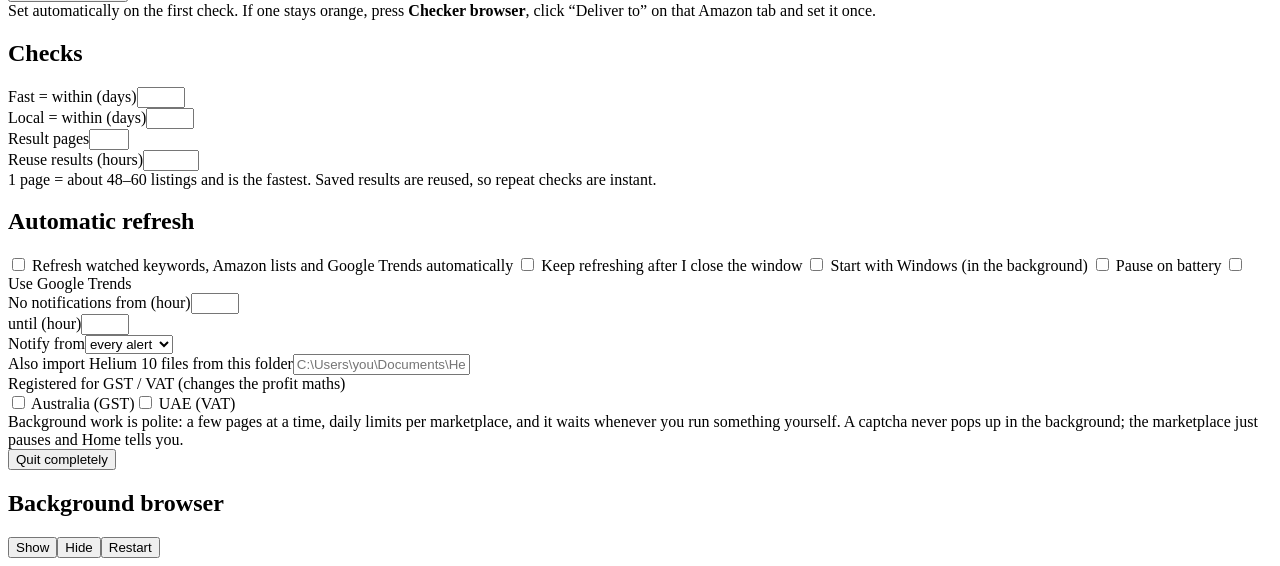
==== commit 230b97dc: "Product Checker 6.2: price-range ideas, no phones/laptops, Alibaba and profit - Product ideas and Tr" ====
--- a/product-checker/ui/index.html
+++ b/product-checker/ui/index.html
@@ -103,6 +103,7 @@
           </div>
           <div class="row"><span class="small" id="rWhen"></span><button class="btn primary" id="rScan"><svg class="icon sm"><use href="#i-refresh"/></svg>Scan now</button></div>
         </div>
+        <div class="pricebar" id="rPrice"></div>
         <div class="progress" id="rProg"></div>
         <div id="radarOut" class="stackv"></div>
       </section>
@@ -201,6 +202,7 @@
             <label class="small"><input type="checkbox" id="iHide" checked> Hide risky products (electrical, kids, chemicals, medical)</label>
             <button class="btn primary big" id="btnIdeas" type="button" style="margin-left:auto">Find product ideas</button>
           </div>
+          <div class="pricebar" id="iPrice"></div>
           <div id="iCatsWrap" hidden>
             <div class="field"><span class="lbl">Categories (click to switch on or off, then find again)</span><div class="chips" id="iCats"></div></div>
           </div>
@@ -416,6 +418,14 @@
             <div class="row"><button class="btn" id="btnTestProfile">Open Helium 10 in this profile<svg class="icon sm"><use href="#i-external"/></svg></button></div>
             <div class="note">Helium 10, product pages and searches open in this profile, with your logins and the Helium 10 extension.
             The automatic checks use a separate background browser, because Chrome does not let automation tools control your everyday profile.</div>
+          </div>
+          <div class="panel stackv">
+            <h2>Price range for product ideas</h2>
+            <div class="pricebar" id="sPrice"></div>
+            <div class="row"><span class="small" id="fxLine"></span><button class="btn slim" id="btnFx">Refresh rates</button></div>
+            <div class="note">Product ideas and the Trend radar show only products that sell on Amazon within this range.
+            It is converted to Australian dollars and UAE dirhams automatically with the European Central Bank's daily rates
+            (the dirham is fixed to the US dollar at 3.6725).</div>
           </div>
           <div class="panel stackv">
             <h2>Delivery locations</h2>
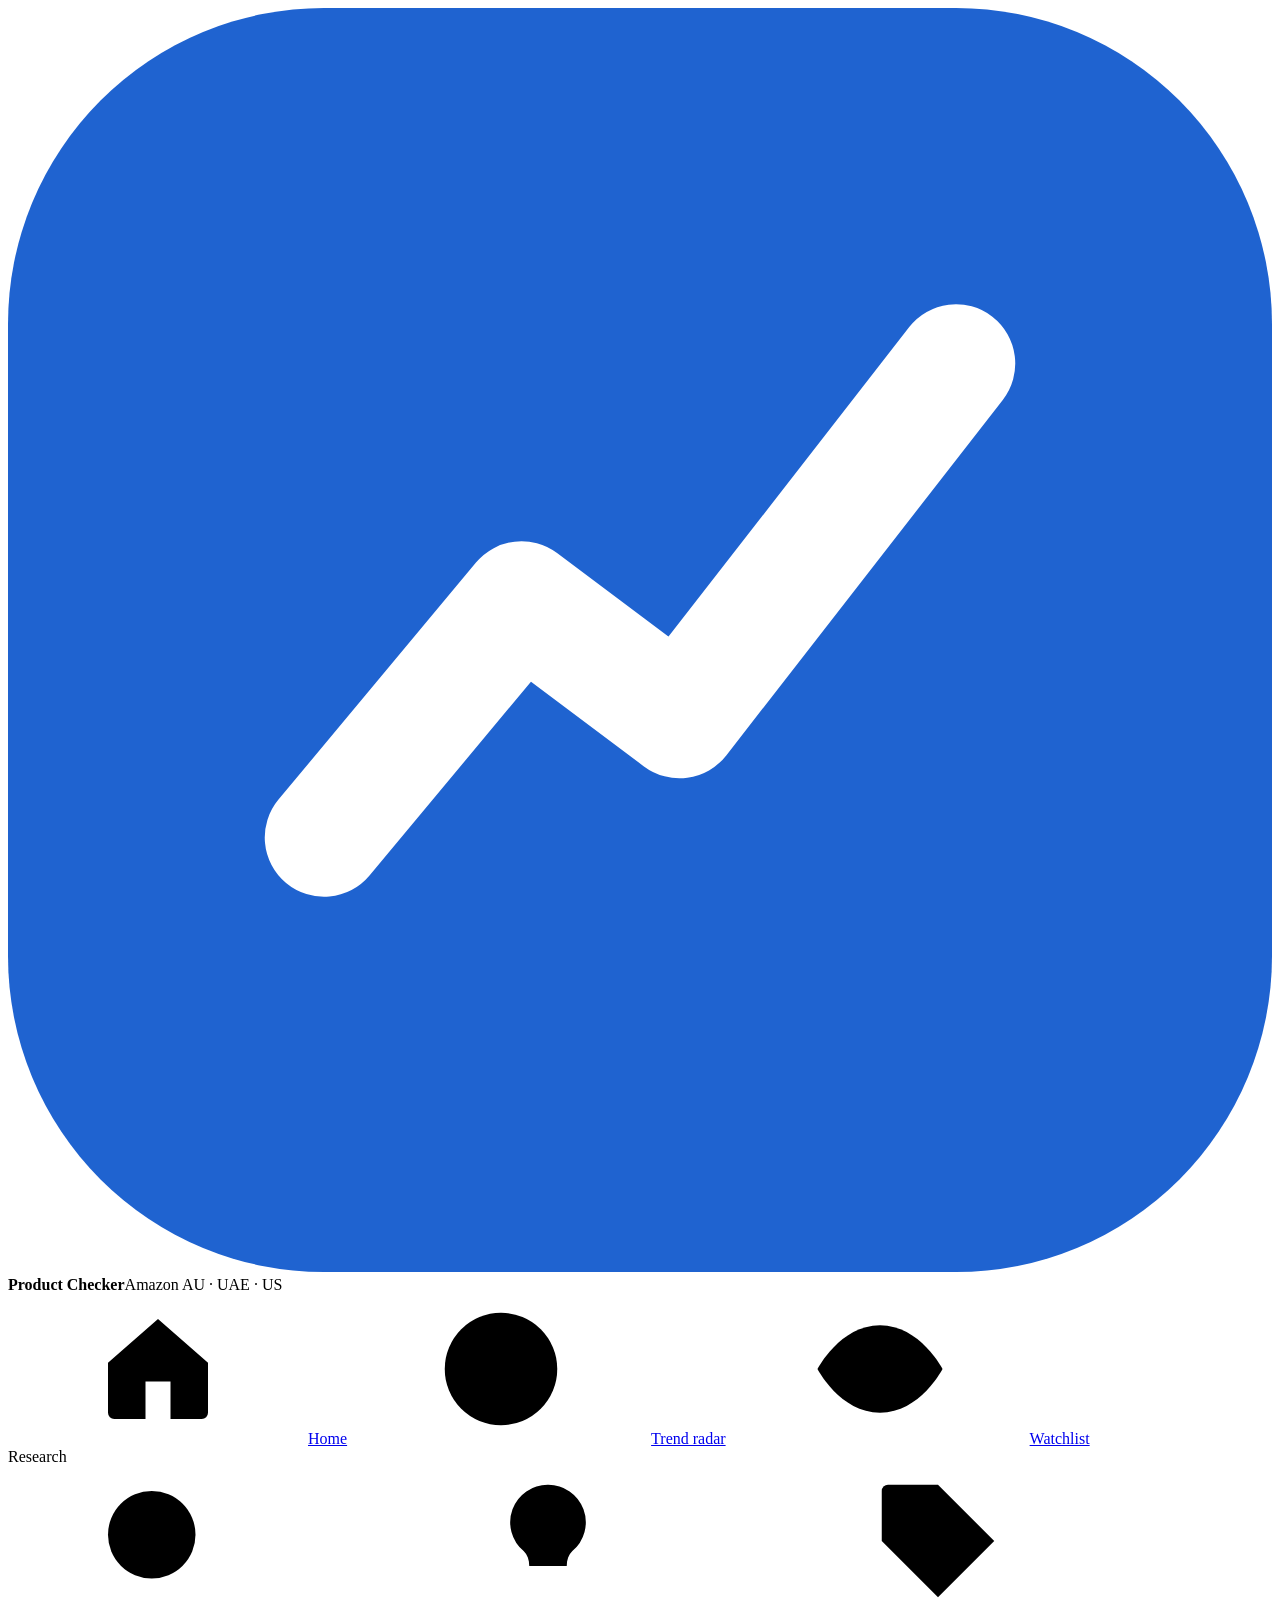
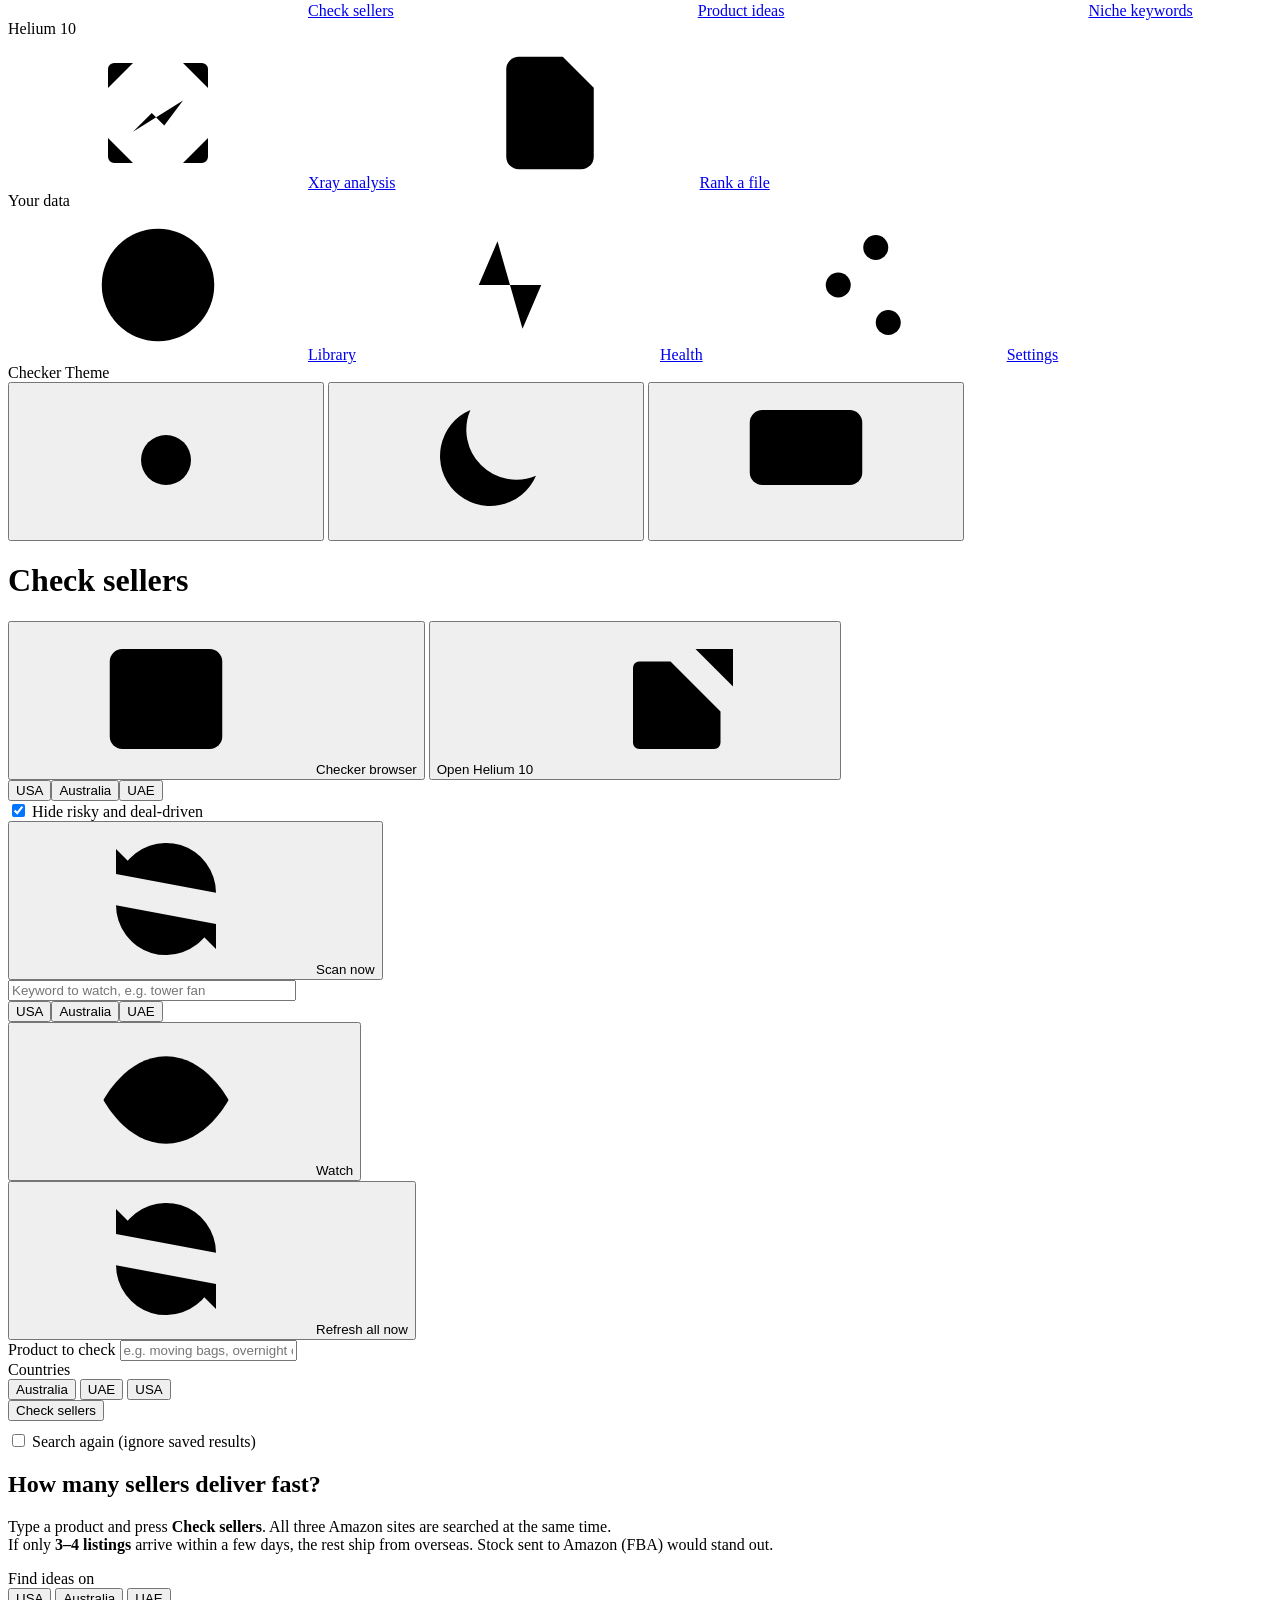
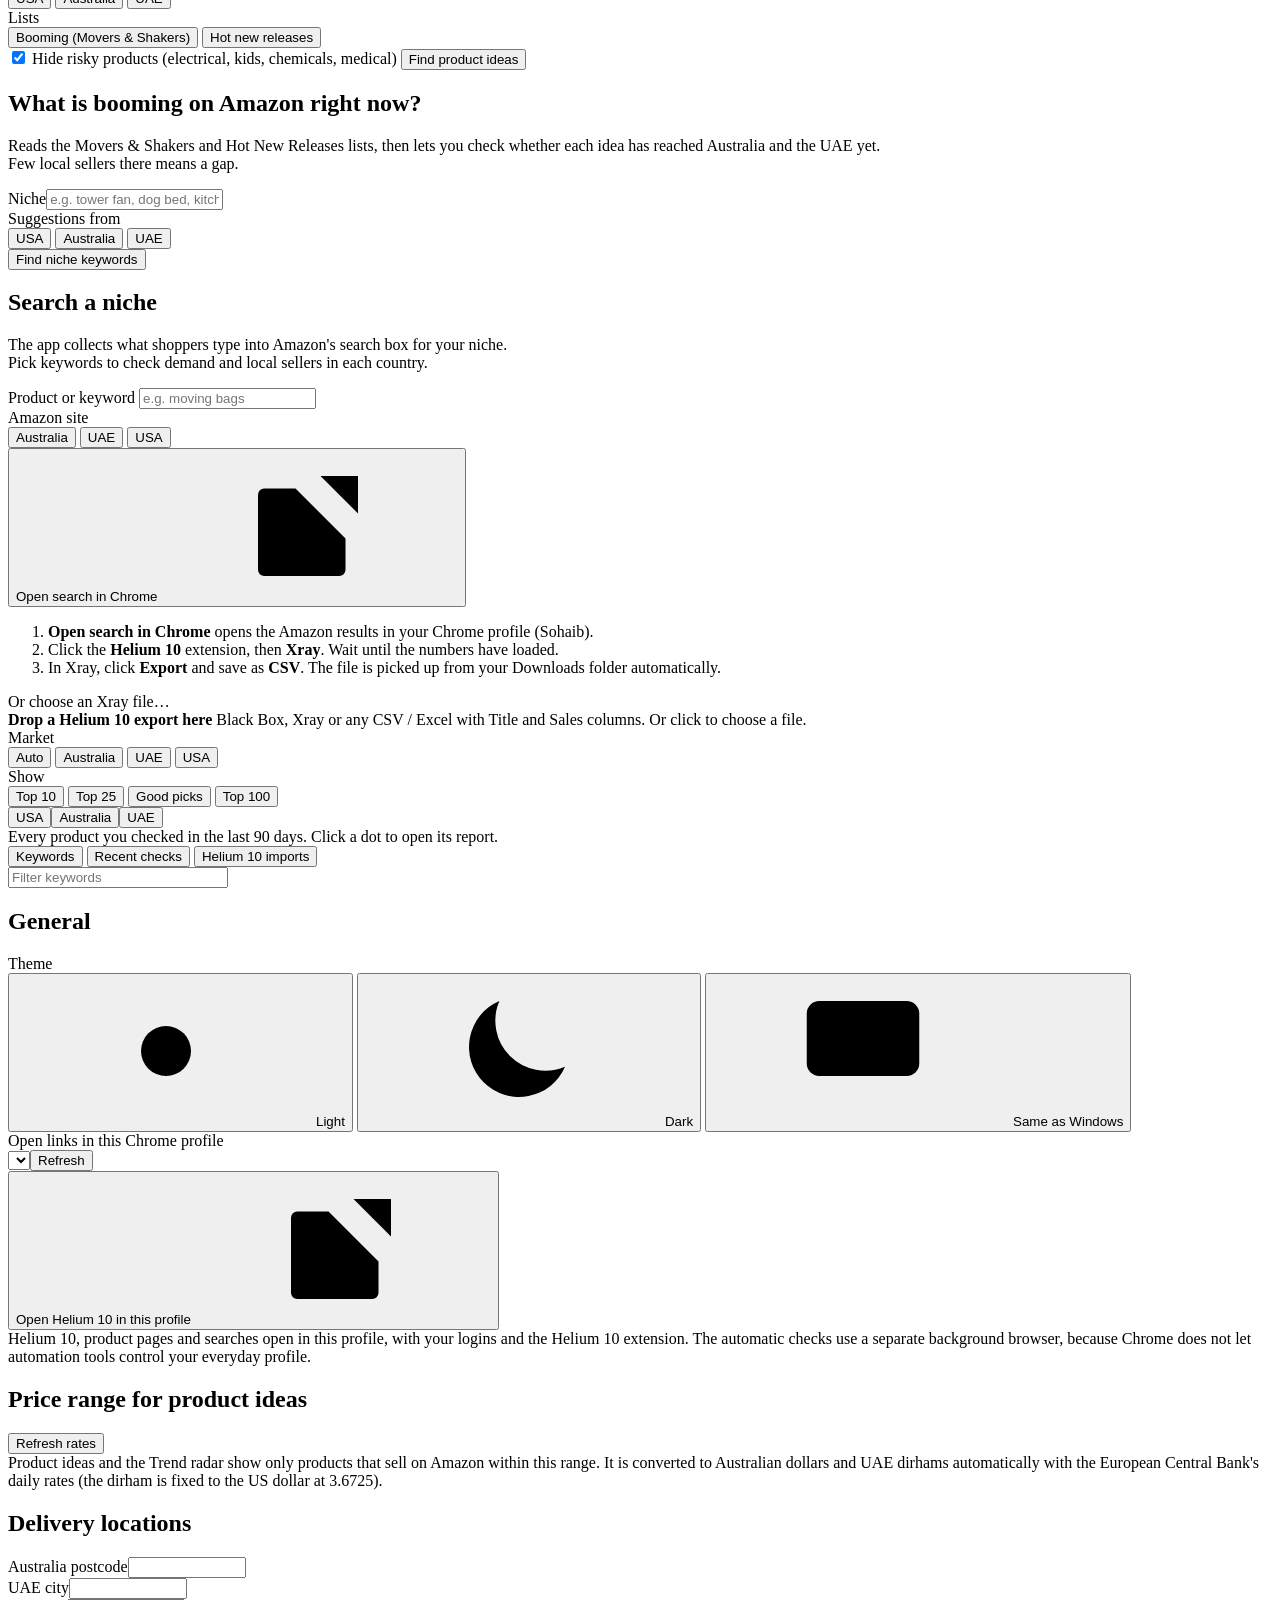
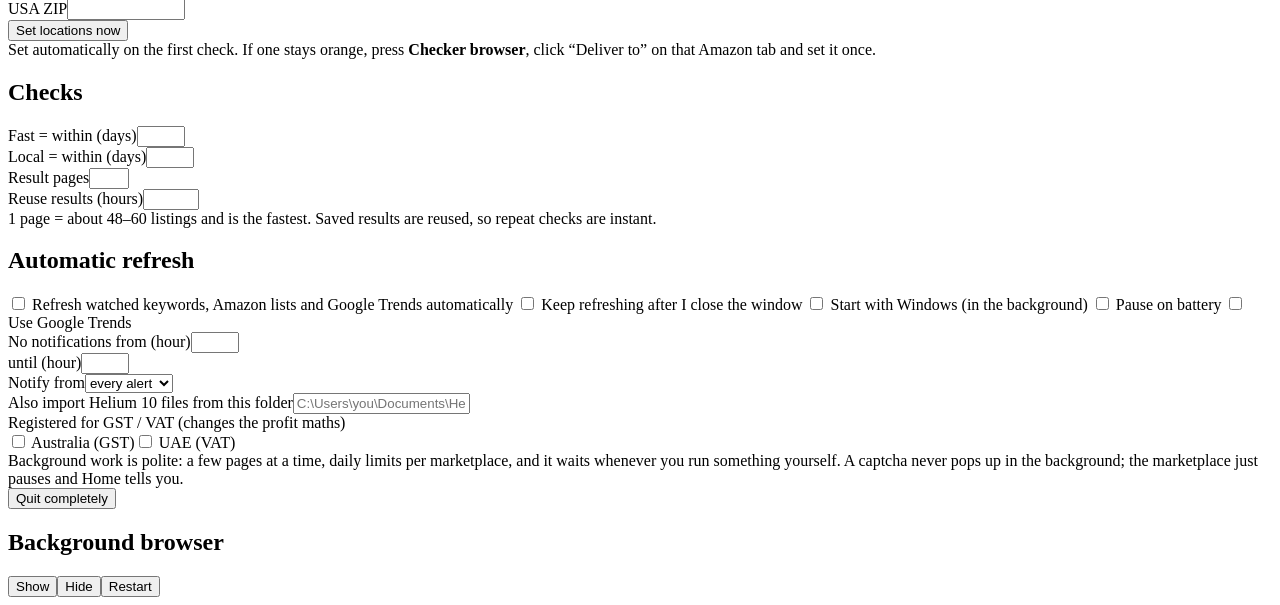
==== commit 7e37bc7f: "Product Checker 6.3: demand vs sellers graphics - Every check shows sales per seller, per local sell" ====
--- a/product-checker/ui/index.html
+++ b/product-checker/ui/index.html
@@ -222,6 +222,11 @@
           </div>
           <div class="progress" id="iCheckProg"></div>
           <div class="igrid" id="iGrid"></div>
+          <div class="panel stackv" id="iMap" hidden>
+            <div class="row" style="justify-content:space-between"><div class="seg" id="iMapMk"><button type="button" data-v="AU" aria-pressed="true">Australia</button><button type="button" data-v="AE" aria-pressed="false">UAE</button><button type="button" data-v="US" aria-pressed="false">USA</button></div>
+              <span class="small muted">The products you checked: up = more buyers, right = more local sellers.</span></div>
+            <div id="iMapChart"></div>
+          </div>
         </div>
 
         <div class="panel empty" id="iEmpty">
@@ -372,6 +377,11 @@
 
       <!-- Library -->
       <section class="view" id="v-library">
+        <div class="panel stackv" id="libMap">
+          <div class="row" style="justify-content:space-between"><div class="seg" id="mapMk"><button type="button" data-v="US" aria-pressed="false">USA</button><button type="button" data-v="AU" aria-pressed="true">Australia</button><button type="button" data-v="AE" aria-pressed="false">UAE</button></div>
+            <span class="small muted">Every product you checked in the last 90 days. Click a dot to open its report.</span></div>
+          <div id="mapChart"></div>
+        </div>
         <div class="head">
           <div class="seg" id="libTabs">
             <button type="button" data-v="keywords" aria-pressed="true">Keywords</button>
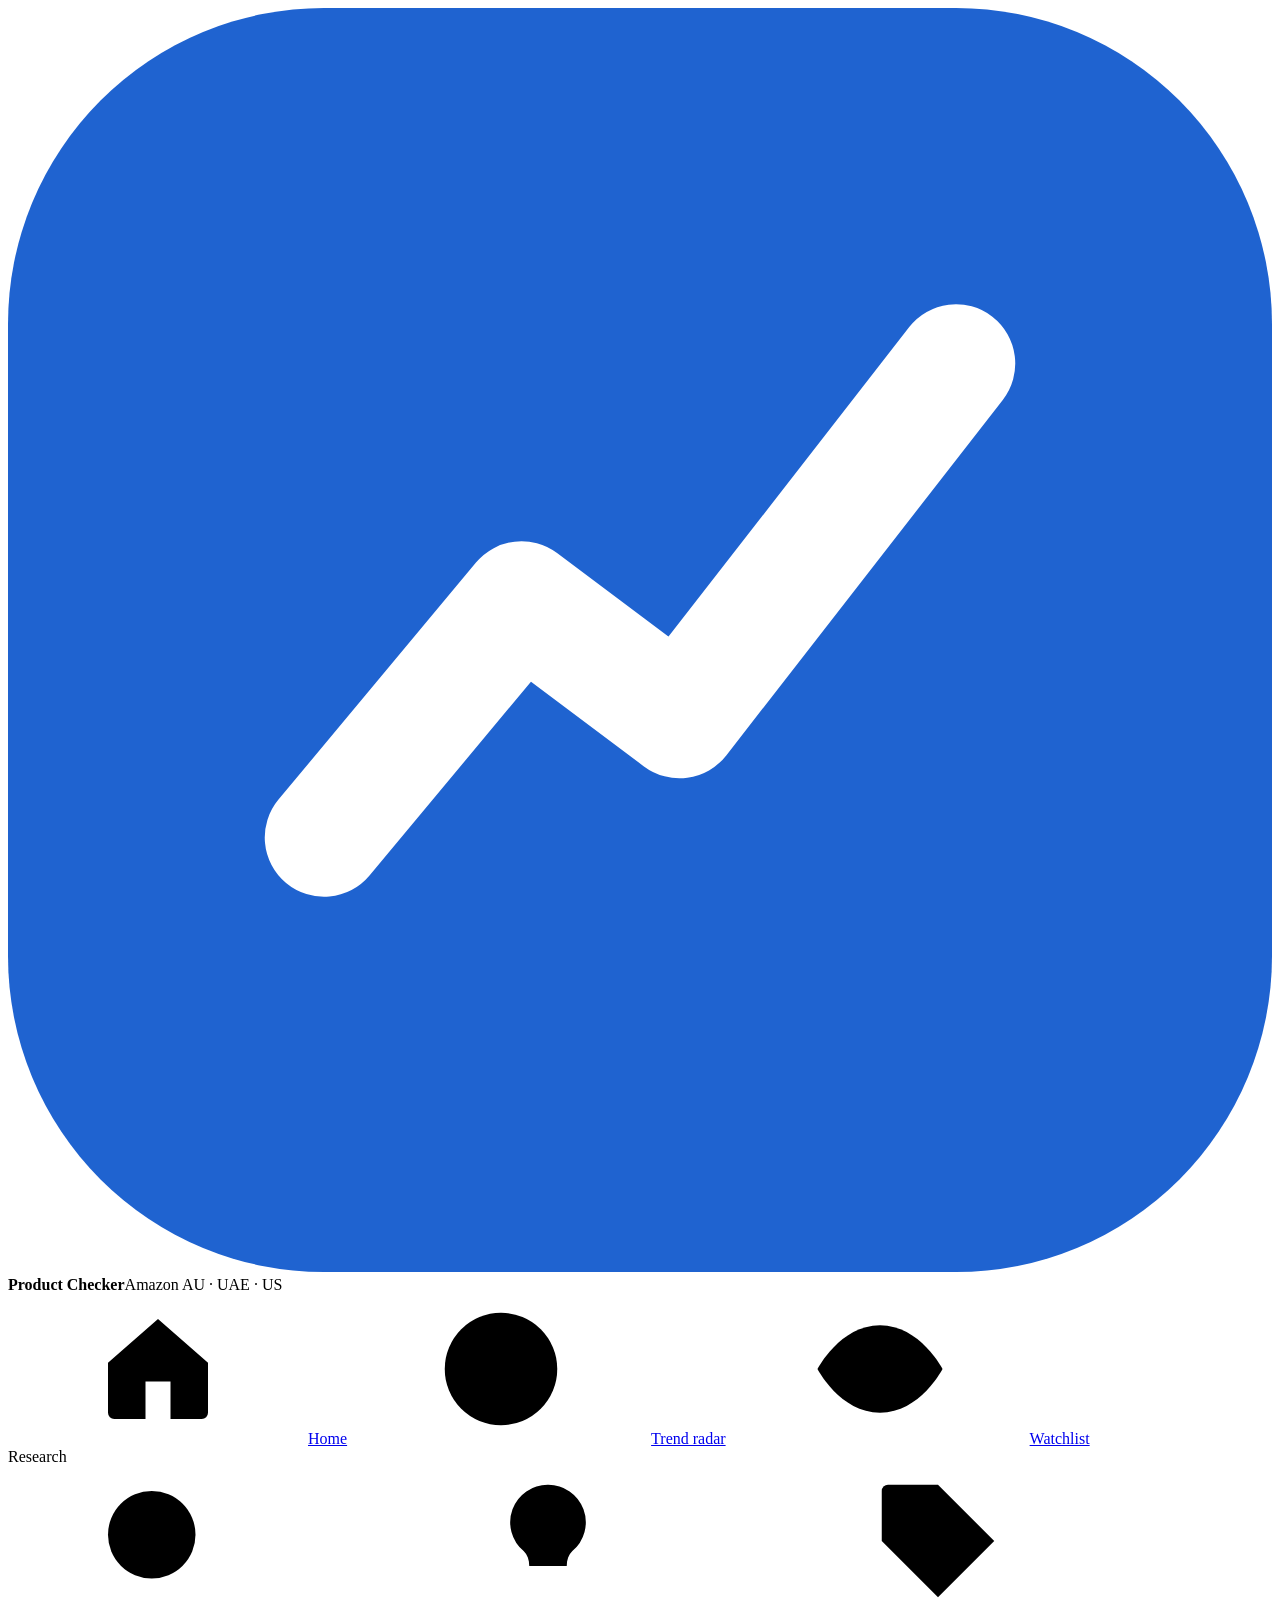
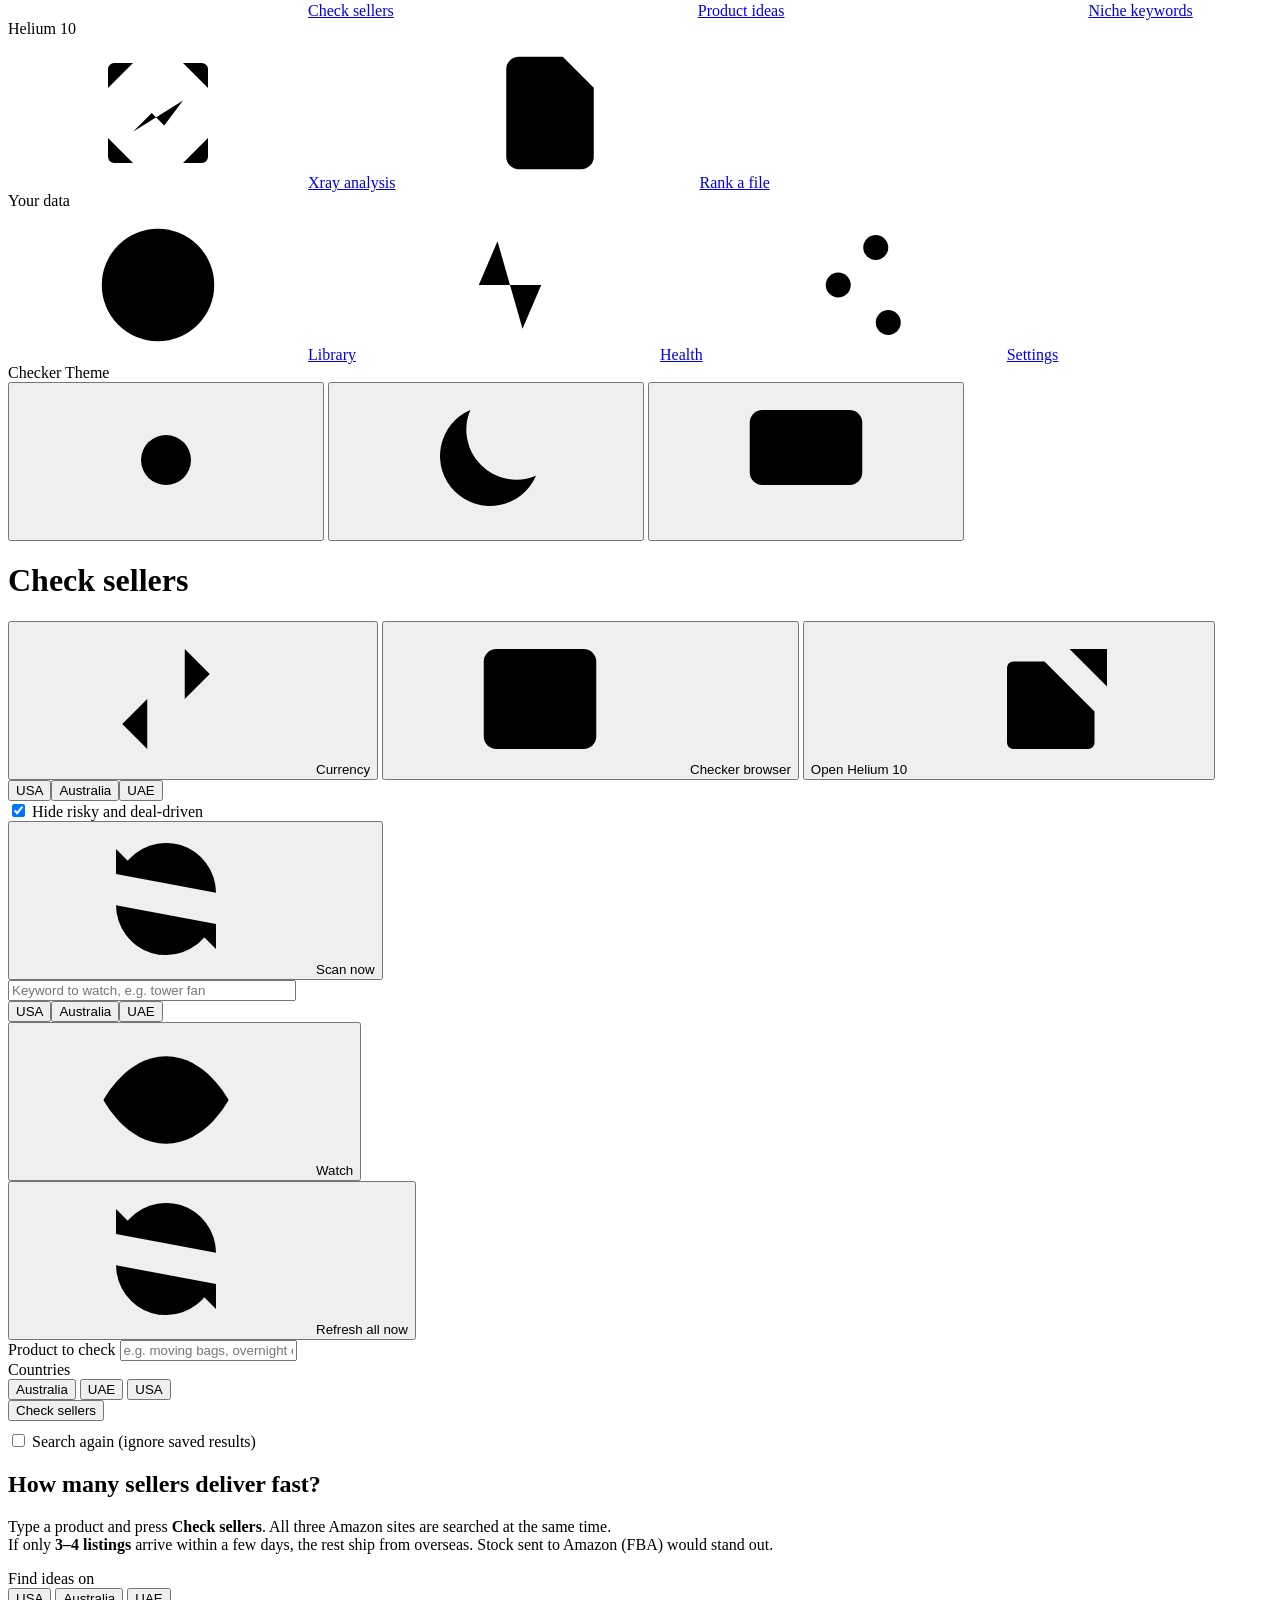
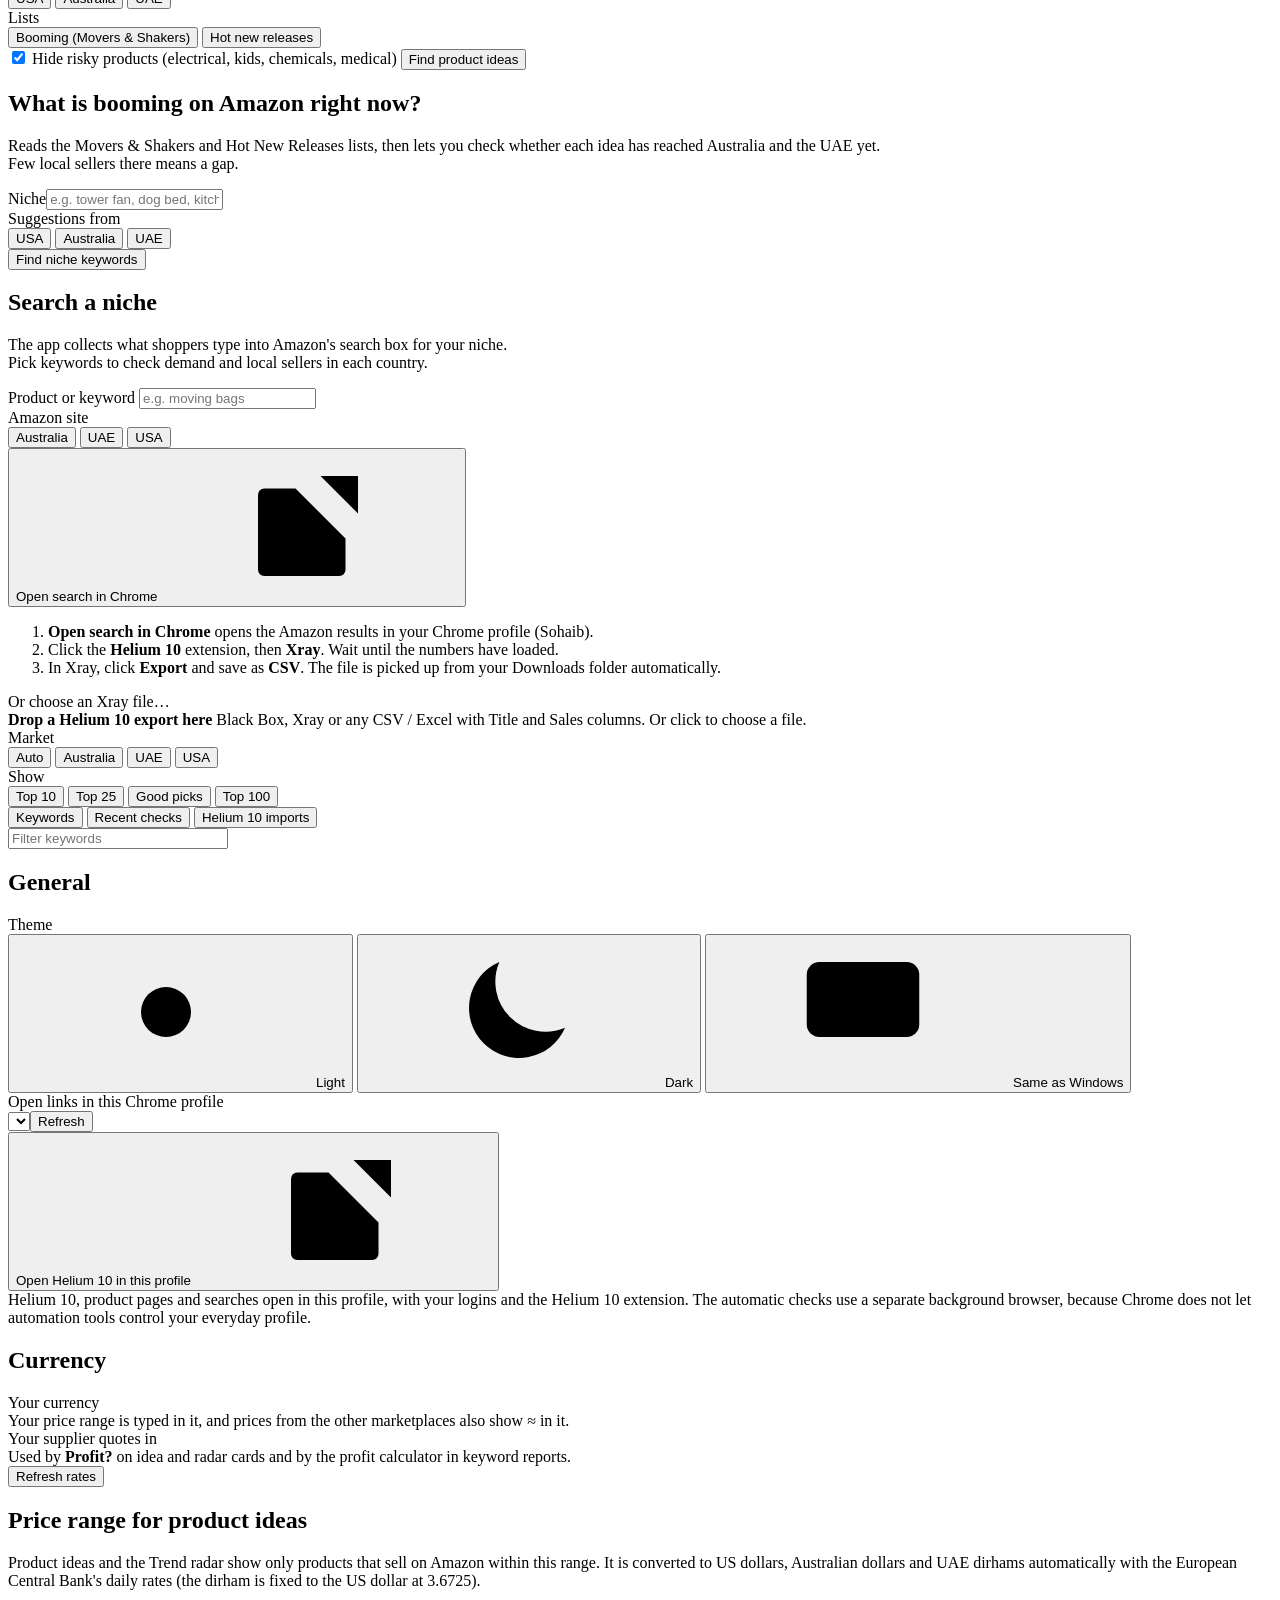
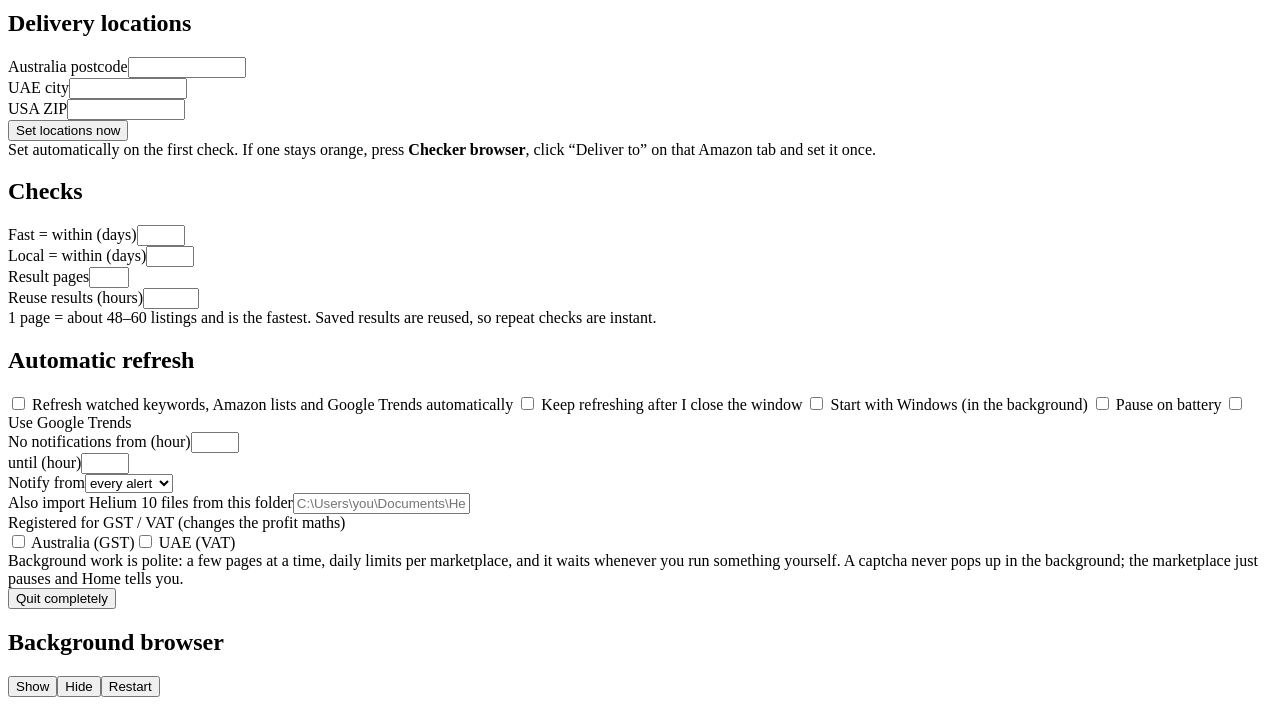
==== commit 4c8e1907: "User changes on 6.2: currency settings and converter Co-Authored-By: Claude Opus 5.5 <noreply@anthro" ====
--- a/product-checker/ui/index.html
+++ b/product-checker/ui/index.html
@@ -46,6 +46,8 @@
   <symbol id="i-refresh" viewBox="0 0 24 24"><path d="M20 11a8 8 0 0 0-14.6-4.5L4 8M4 4v4h4M4 13a8 8 0 0 0 14.6 4.5L20 16M20 20v-4h-4"/></symbol>
   <symbol id="i-upload" viewBox="0 0 24 24"><path d="M12 16V5M7 10l5-5 5 5M5 20h14"/></symbol>
   <symbol id="i-download" viewBox="0 0 24 24"><path d="M12 4v11M7 10l5 5 5-5M5 20h14"/></symbol>
+  <symbol id="i-fx" viewBox="0 0 24 24"><path d="M4 8h14M15 4l4 4-4 4M20 16H6M9 12l-4 4 4 4"/></symbol>
+  <symbol id="i-copy" viewBox="0 0 24 24"><rect x="9" y="9" width="11" height="11" rx="2"/><path d="M5 15V6a2 2 0 0 1 2-2h8"/></symbol>
 </svg>
 
 <div class="app">
@@ -86,8 +88,18 @@
       <div class="ttl"><h1 id="pageTitle">Check sellers</h1><div class="small" id="pageSub"></div></div>
       <div class="status" id="status"></div>
       <div class="row">
+        <button class="btn ghost" id="btnFxPop" aria-haspopup="dialog" aria-expanded="false" aria-controls="fxPop" title="Convert between US$, A$, AED and €"><svg class="icon sm"><use href="#i-fx"/></svg>Currency</button>
         <button class="btn ghost" id="btnShow" title="Show the background browser that runs the checks"><svg class="icon sm"><use href="#i-browser"/></svg>Checker browser</button>
         <button class="btn primary" id="btnH10" title="Opens in your own Chrome profile">Open Helium 10<svg class="icon sm"><use href="#i-external"/></svg></button>
+      </div>
+      <div class="pop" id="fxPop" hidden role="dialog" aria-labelledby="fxPopTitle">
+        <div class="head"><h3 id="fxPopTitle">Currency converter</h3>
+          <button type="button" class="btn ghost slim" id="fxClose" title="Close (Esc)" aria-label="Close"><svg class="icon sm"><use href="#i-x"/></svg></button></div>
+        <div class="row fxin"><input type="number" id="fxAmt" value="100" min="0" step="any" aria-label="Amount to convert"><span id="fxFromWrap"></span></div>
+        <div class="fxout" id="fxOut" aria-live="polite"></div>
+        <div class="row" style="justify-content:space-between"><span class="small muted" id="fxSrc"></span><button type="button" class="btn slim" id="fxRefresh">Refresh rates</button></div>
+        <div class="divider"></div>
+        <div class="field"><span class="lbl">Your currency: the price range is typed in it, other markets' prices show ≈ in it</span><span id="fxMineWrap"></span></div>
       </div>
     </header>
 
@@ -157,6 +169,7 @@
             </div>
           </div>
           <div class="cards" id="cards"></div>
+          <div id="priceCmp" style="margin-top:14px"></div>
         </div>
 
         <div id="listOut" hidden>
@@ -222,11 +235,6 @@
           </div>
           <div class="progress" id="iCheckProg"></div>
           <div class="igrid" id="iGrid"></div>
-          <div class="panel stackv" id="iMap" hidden>
-            <div class="row" style="justify-content:space-between"><div class="seg" id="iMapMk"><button type="button" data-v="AU" aria-pressed="true">Australia</button><button type="button" data-v="AE" aria-pressed="false">UAE</button><button type="button" data-v="US" aria-pressed="false">USA</button></div>
-              <span class="small muted">The products you checked: up = more buyers, right = more local sellers.</span></div>
-            <div id="iMapChart"></div>
-          </div>
         </div>
 
         <div class="panel empty" id="iEmpty">
@@ -377,11 +385,6 @@
 
       <!-- Library -->
       <section class="view" id="v-library">
-        <div class="panel stackv" id="libMap">
-          <div class="row" style="justify-content:space-between"><div class="seg" id="mapMk"><button type="button" data-v="US" aria-pressed="false">USA</button><button type="button" data-v="AU" aria-pressed="true">Australia</button><button type="button" data-v="AE" aria-pressed="false">UAE</button></div>
-            <span class="small muted">Every product you checked in the last 90 days. Click a dot to open its report.</span></div>
-          <div id="mapChart"></div>
-        </div>
         <div class="head">
           <div class="seg" id="libTabs">
             <button type="button" data-v="keywords" aria-pressed="true">Keywords</button>
@@ -429,12 +432,21 @@
             <div class="note">Helium 10, product pages and searches open in this profile, with your logins and the Helium 10 extension.
             The automatic checks use a separate background browser, because Chrome does not let automation tools control your everyday profile.</div>
           </div>
+          <div class="panel stackv" id="curPanel">
+            <h2>Currency</h2>
+            <div class="field"><span class="lbl">Your currency</span><span id="sMyCur"></span>
+              <div class="small">Your price range is typed in it, and prices from the other marketplaces also show ≈ in it.</div></div>
+            <div class="field"><span class="lbl">Your supplier quotes in</span><span id="sCostCur"></span>
+              <div class="small">Used by <b>Profit?</b> on idea and radar cards and by the profit calculator in keyword reports.</div></div>
+            <div class="tablewrap" style="box-shadow:none"><table class="fxmatrix" id="fxMatrix" aria-label="Exchange rates"></table></div>
+            <div class="row" style="justify-content:space-between"><span class="small" id="fxAsOf"></span><button class="btn slim" id="btnFx">Refresh rates</button></div>
+          </div>
           <div class="panel stackv">
             <h2>Price range for product ideas</h2>
             <div class="pricebar" id="sPrice"></div>
-            <div class="row"><span class="small" id="fxLine"></span><button class="btn slim" id="btnFx">Refresh rates</button></div>
+            <div class="small" id="fxLine"></div>
             <div class="note">Product ideas and the Trend radar show only products that sell on Amazon within this range.
-            It is converted to Australian dollars and UAE dirhams automatically with the European Central Bank's daily rates
+            It is converted to US dollars, Australian dollars and UAE dirhams automatically with the European Central Bank's daily rates
             (the dirham is fixed to the US dollar at 3.6725).</div>
           </div>
           <div class="panel stackv">
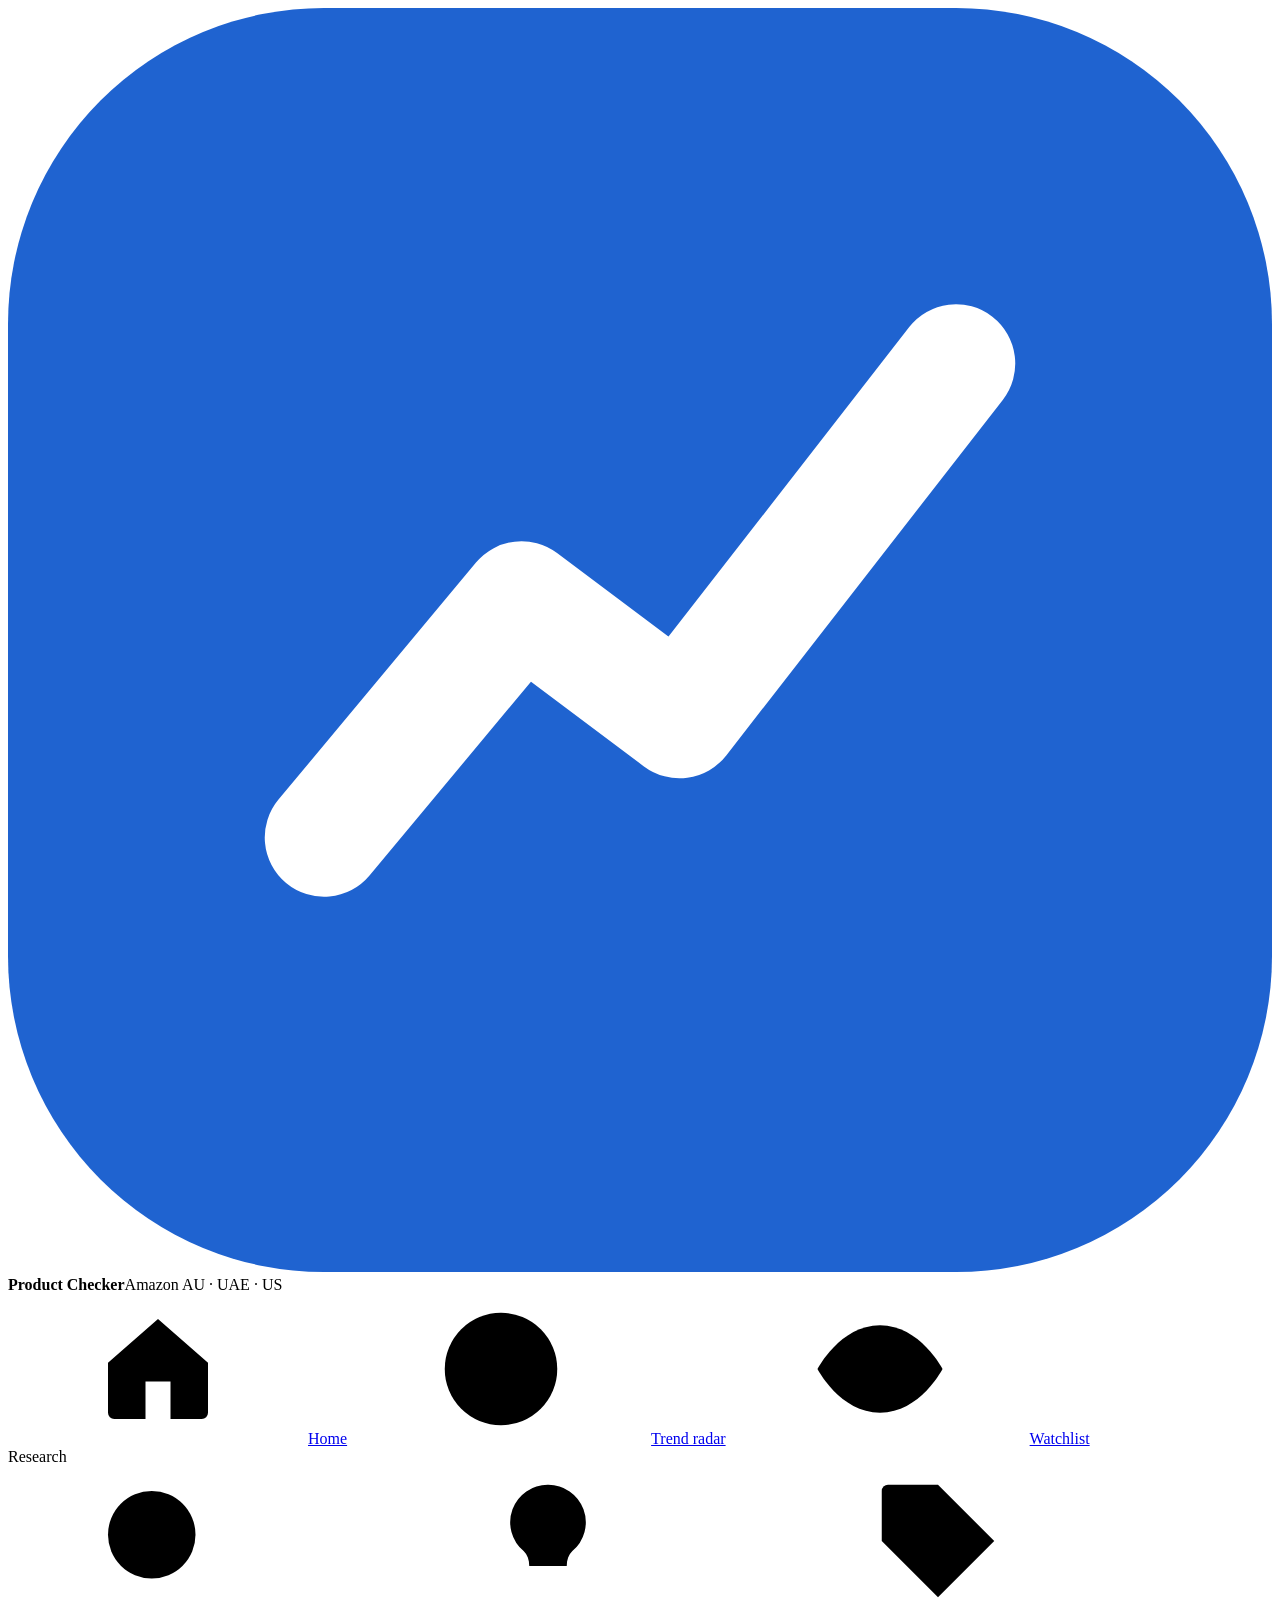
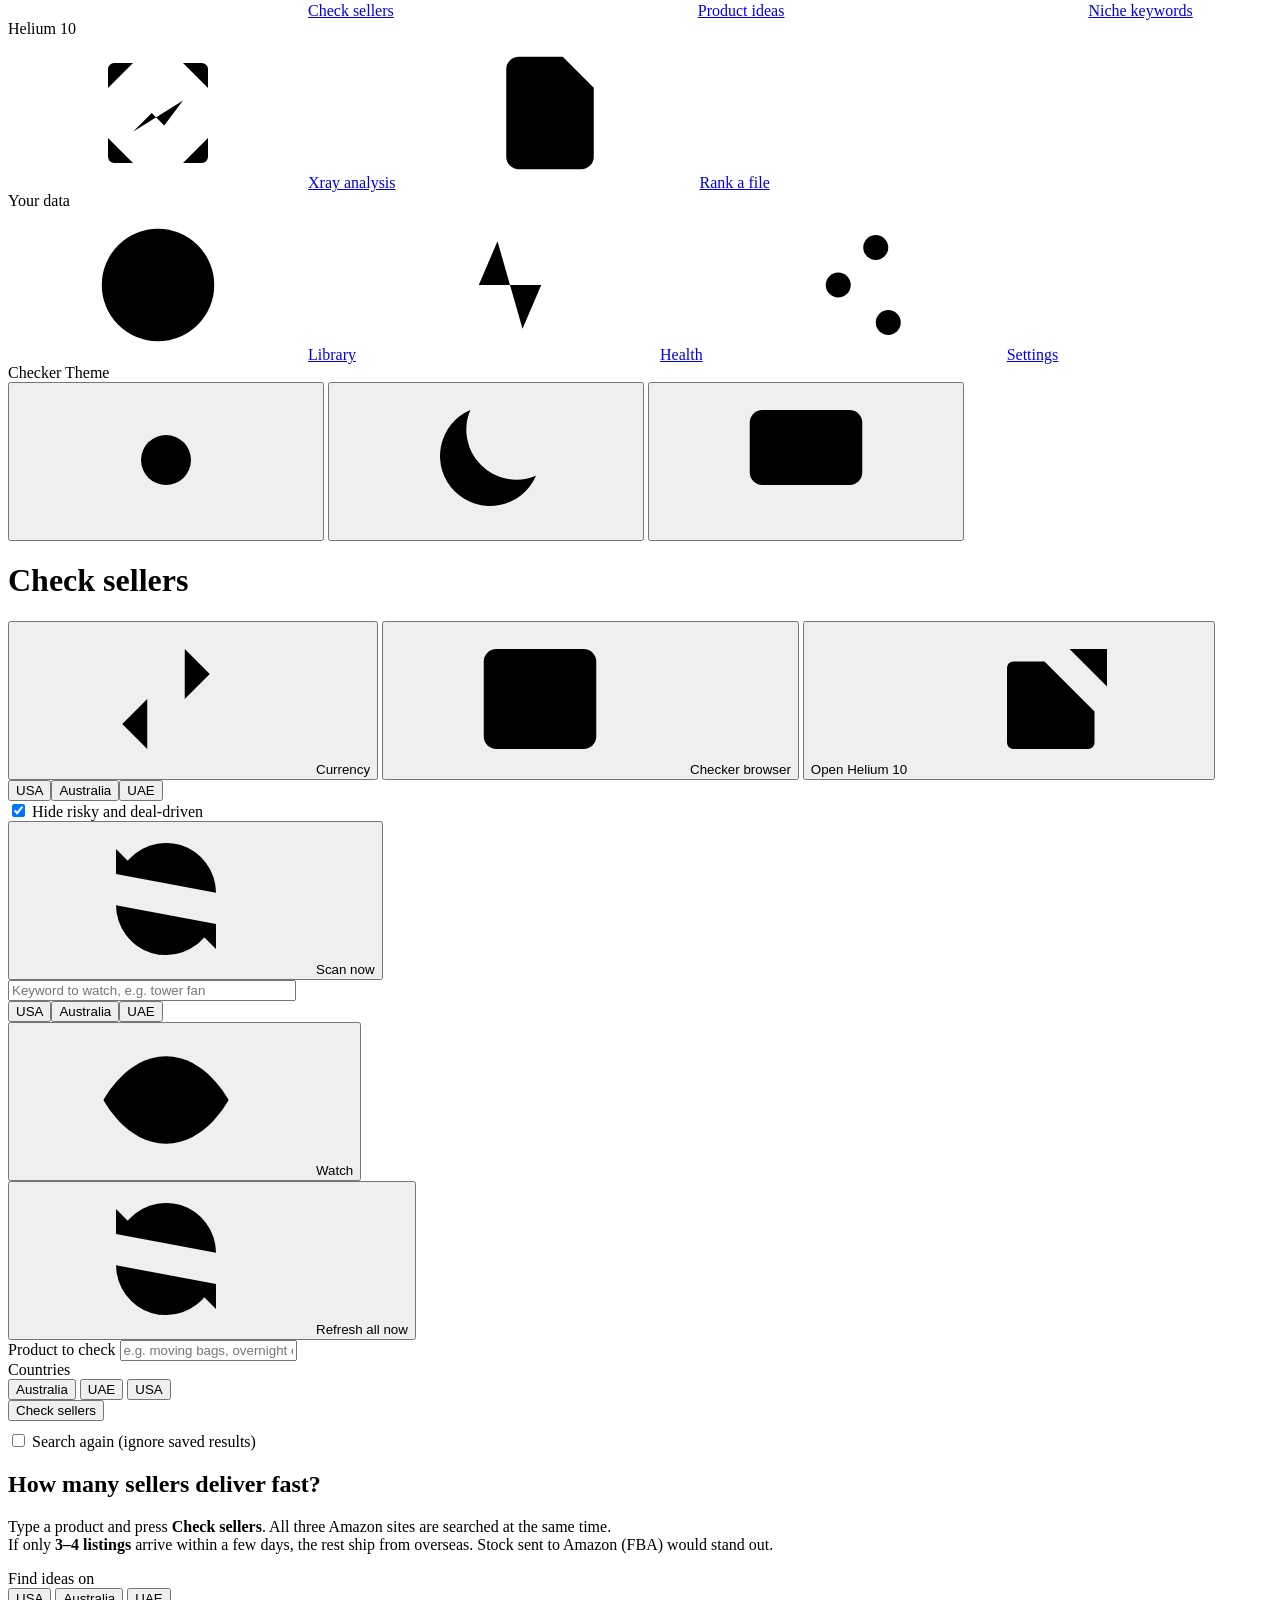
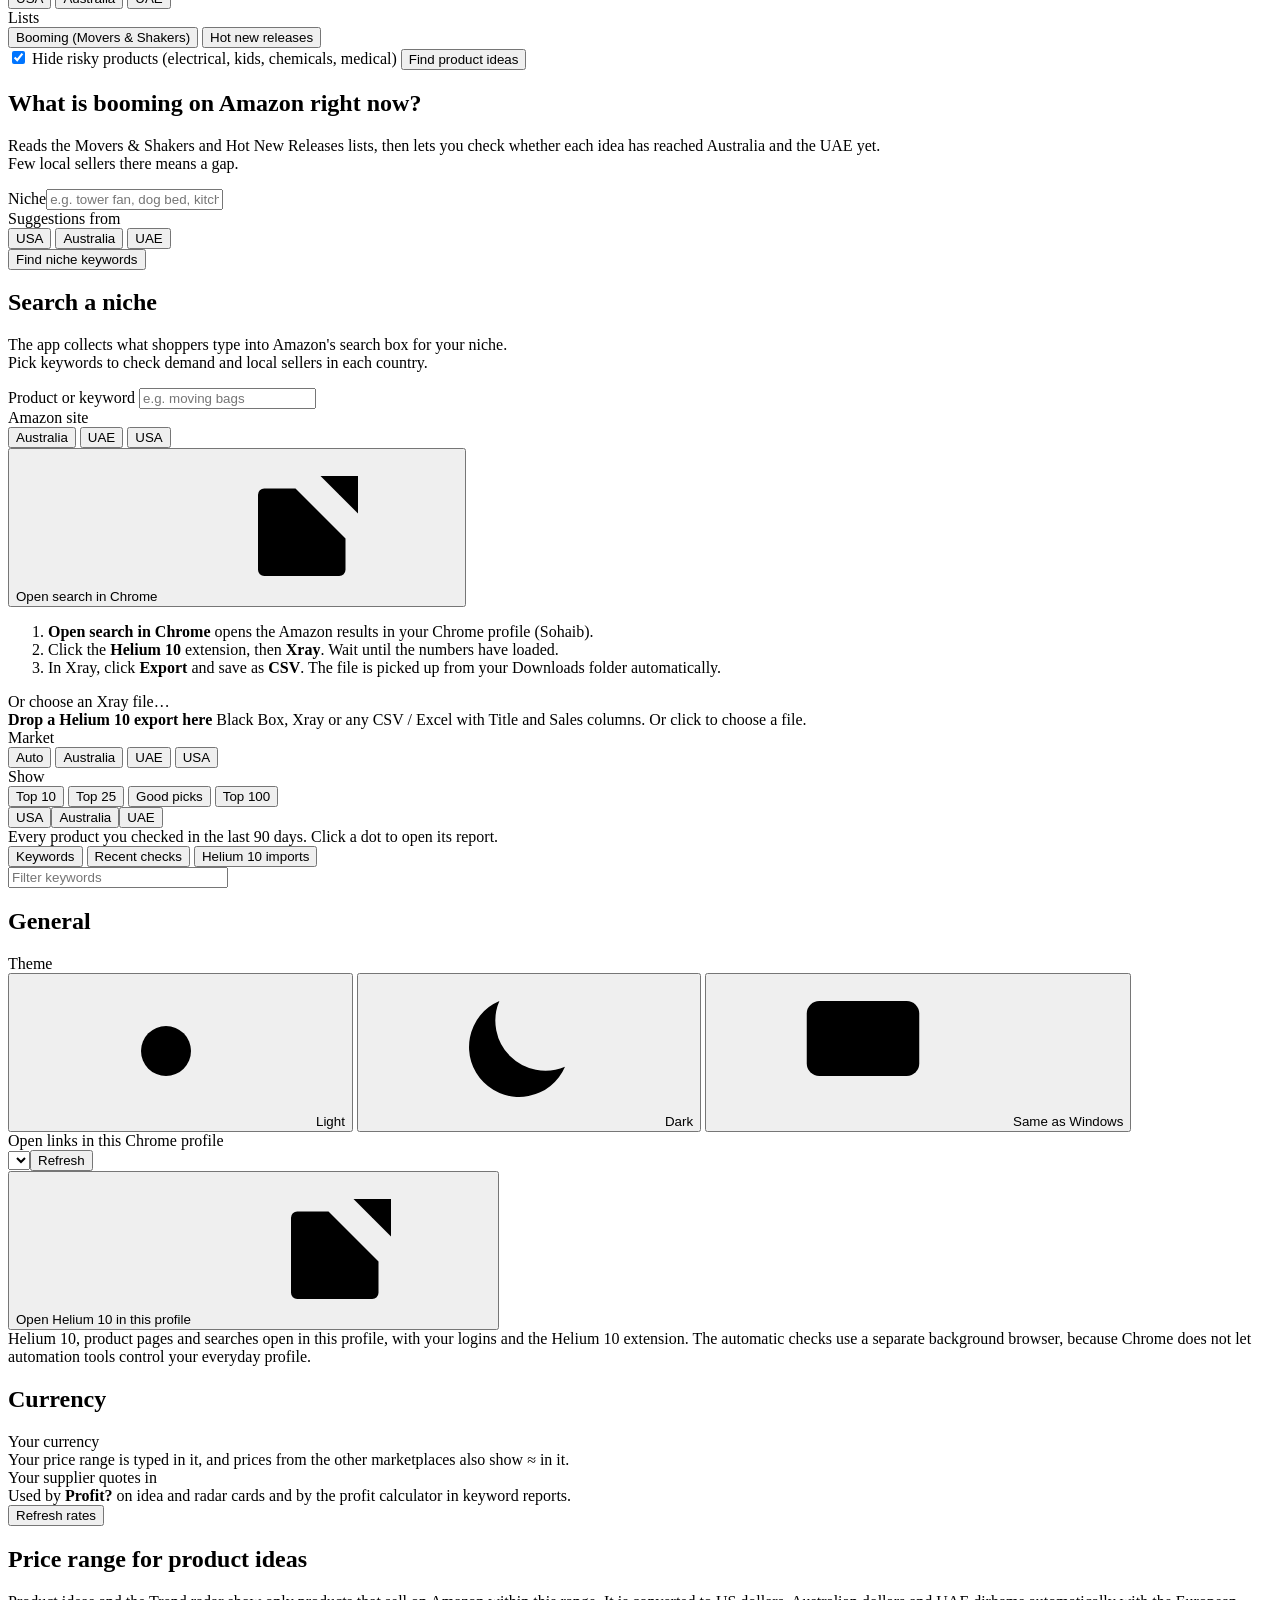
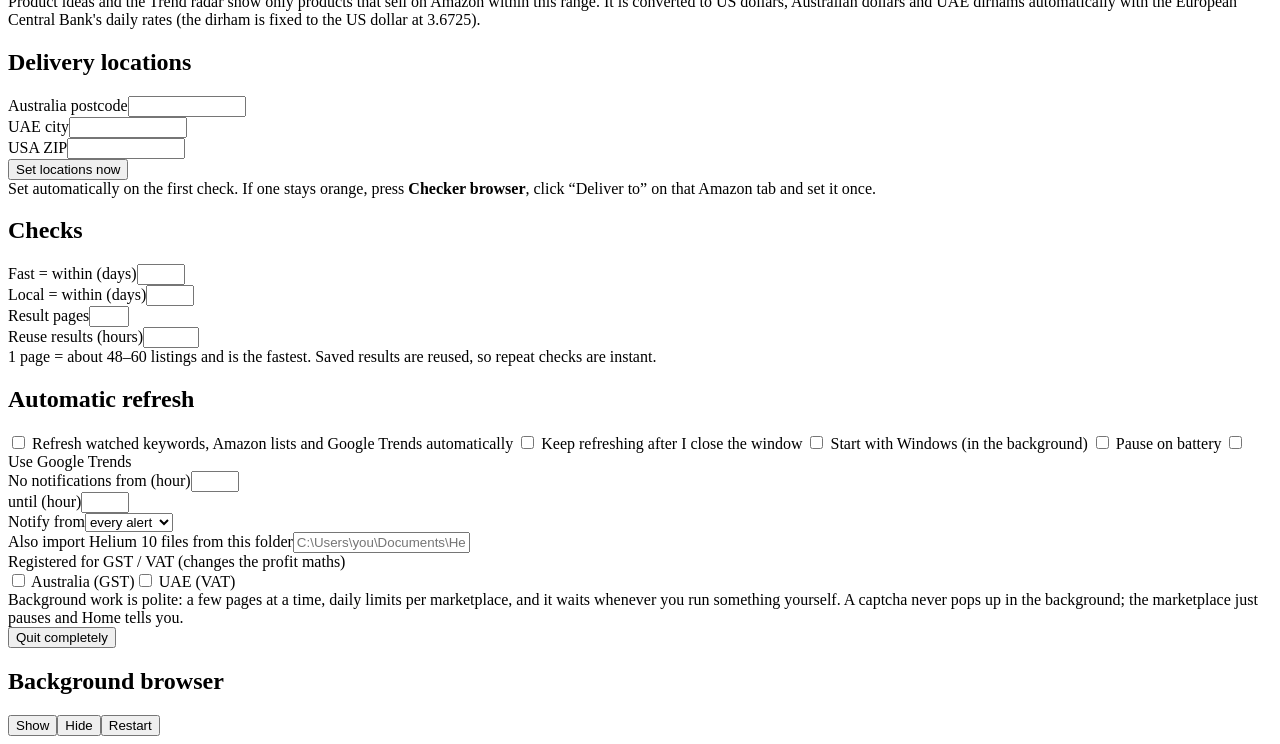
==== commit d2321779: "Product Checker 6.5: merge the user's currency features with 6.3 and 6.4 Keeps the user's changes (y" ====
--- a/product-checker/ui/index.html
+++ b/product-checker/ui/index.html
@@ -235,6 +235,11 @@
           </div>
           <div class="progress" id="iCheckProg"></div>
           <div class="igrid" id="iGrid"></div>
+          <div class="panel stackv" id="iMap" hidden>
+            <div class="row" style="justify-content:space-between"><div class="seg" id="iMapMk"><button type="button" data-v="AU" aria-pressed="true">Australia</button><button type="button" data-v="AE" aria-pressed="false">UAE</button><button type="button" data-v="US" aria-pressed="false">USA</button></div>
+              <span class="small muted">The products you checked: up = more buyers, right = more local sellers.</span></div>
+            <div id="iMapChart"></div>
+          </div>
         </div>
 
         <div class="panel empty" id="iEmpty">
@@ -385,6 +390,11 @@
 
       <!-- Library -->
       <section class="view" id="v-library">
+        <div class="panel stackv" id="libMap">
+          <div class="row" style="justify-content:space-between"><div class="seg" id="mapMk"><button type="button" data-v="US" aria-pressed="false">USA</button><button type="button" data-v="AU" aria-pressed="true">Australia</button><button type="button" data-v="AE" aria-pressed="false">UAE</button></div>
+            <span class="small muted">Every product you checked in the last 90 days. Click a dot to open its report.</span></div>
+          <div id="mapChart"></div>
+        </div>
         <div class="head">
           <div class="seg" id="libTabs">
             <button type="button" data-v="keywords" aria-pressed="true">Keywords</button>
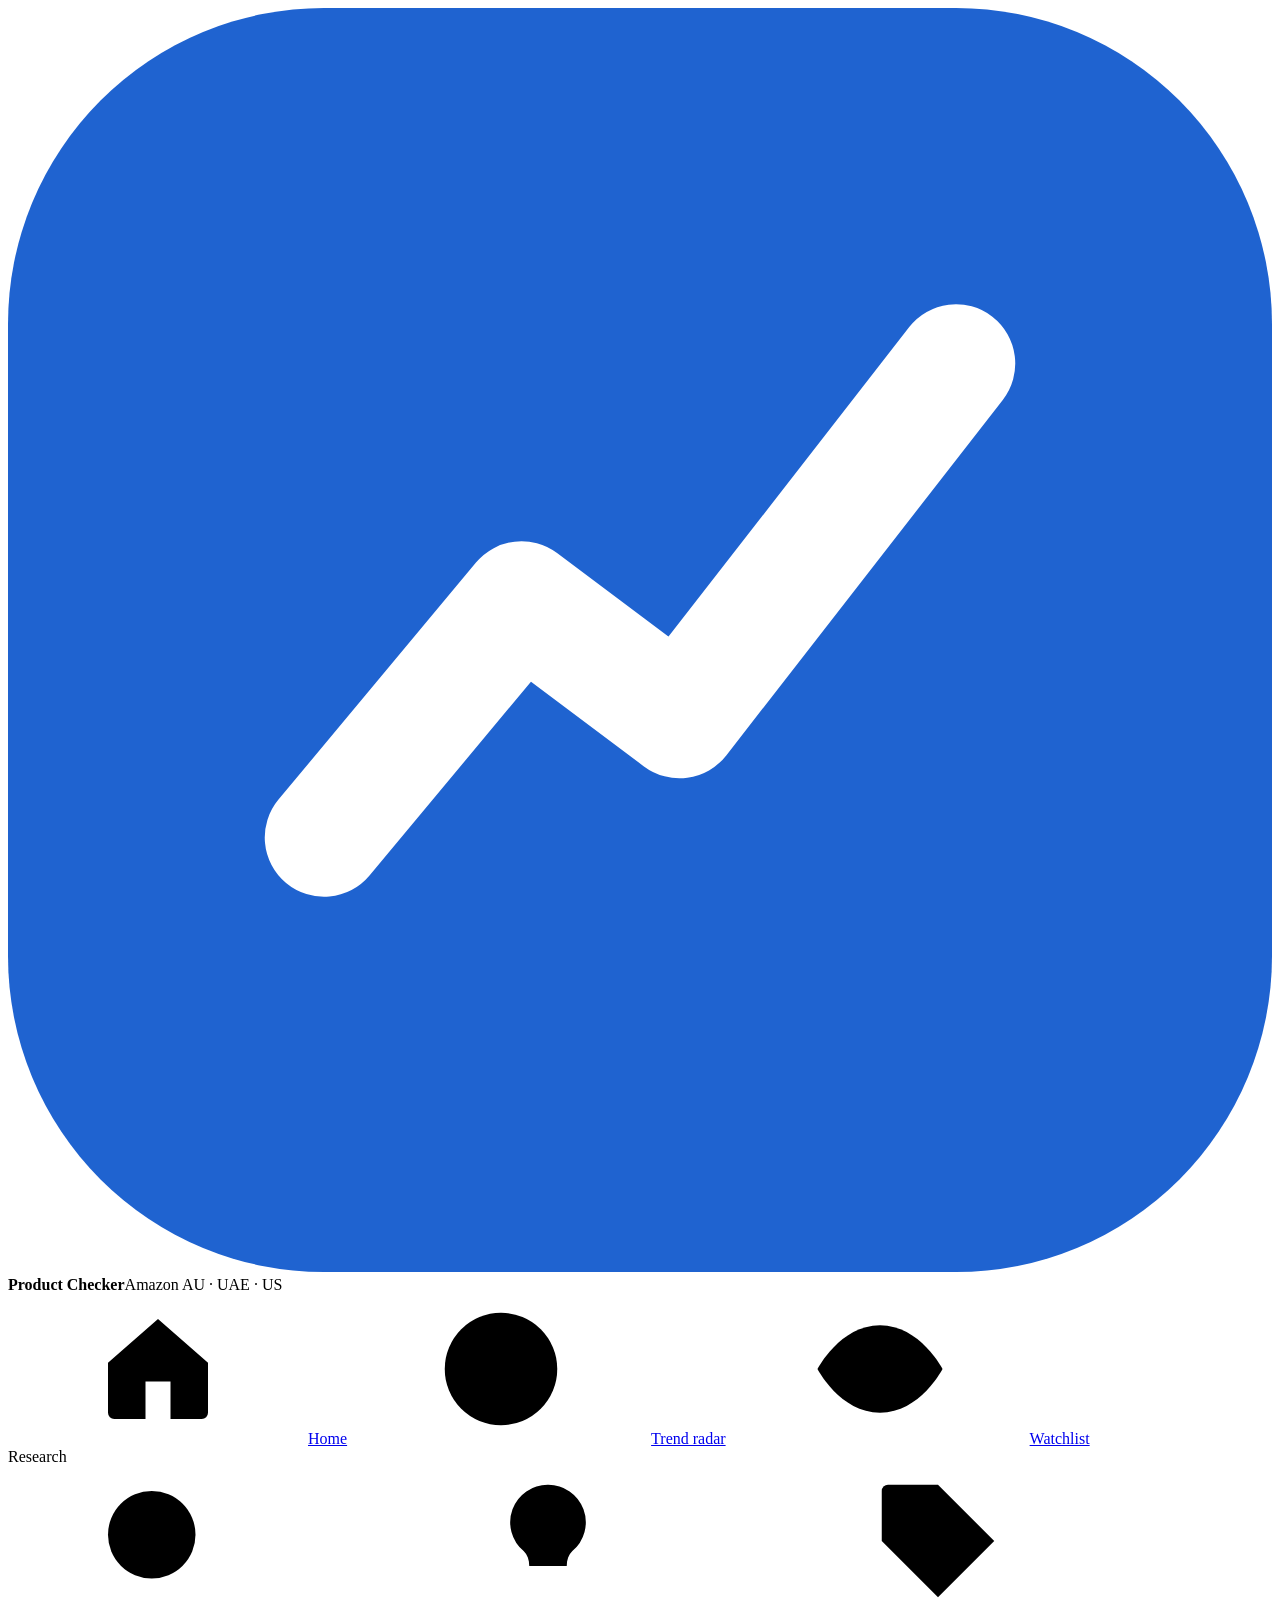
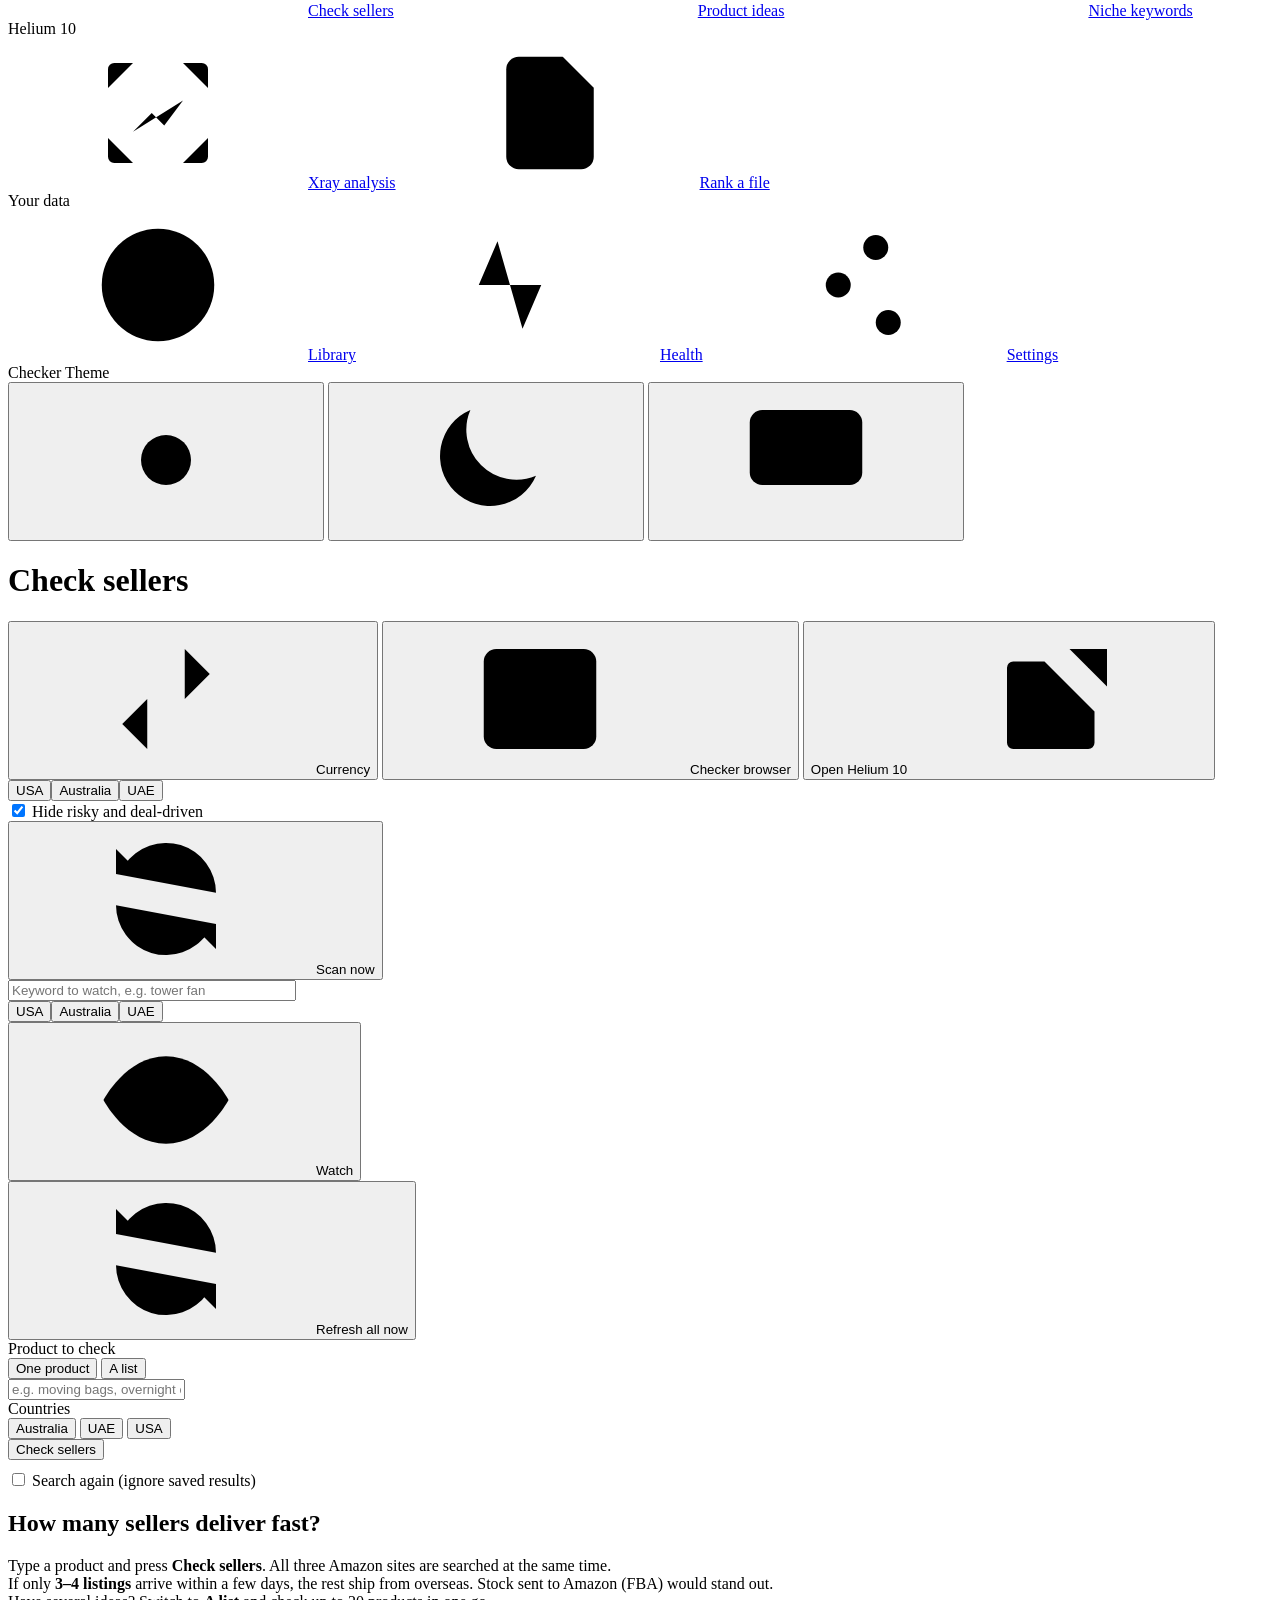
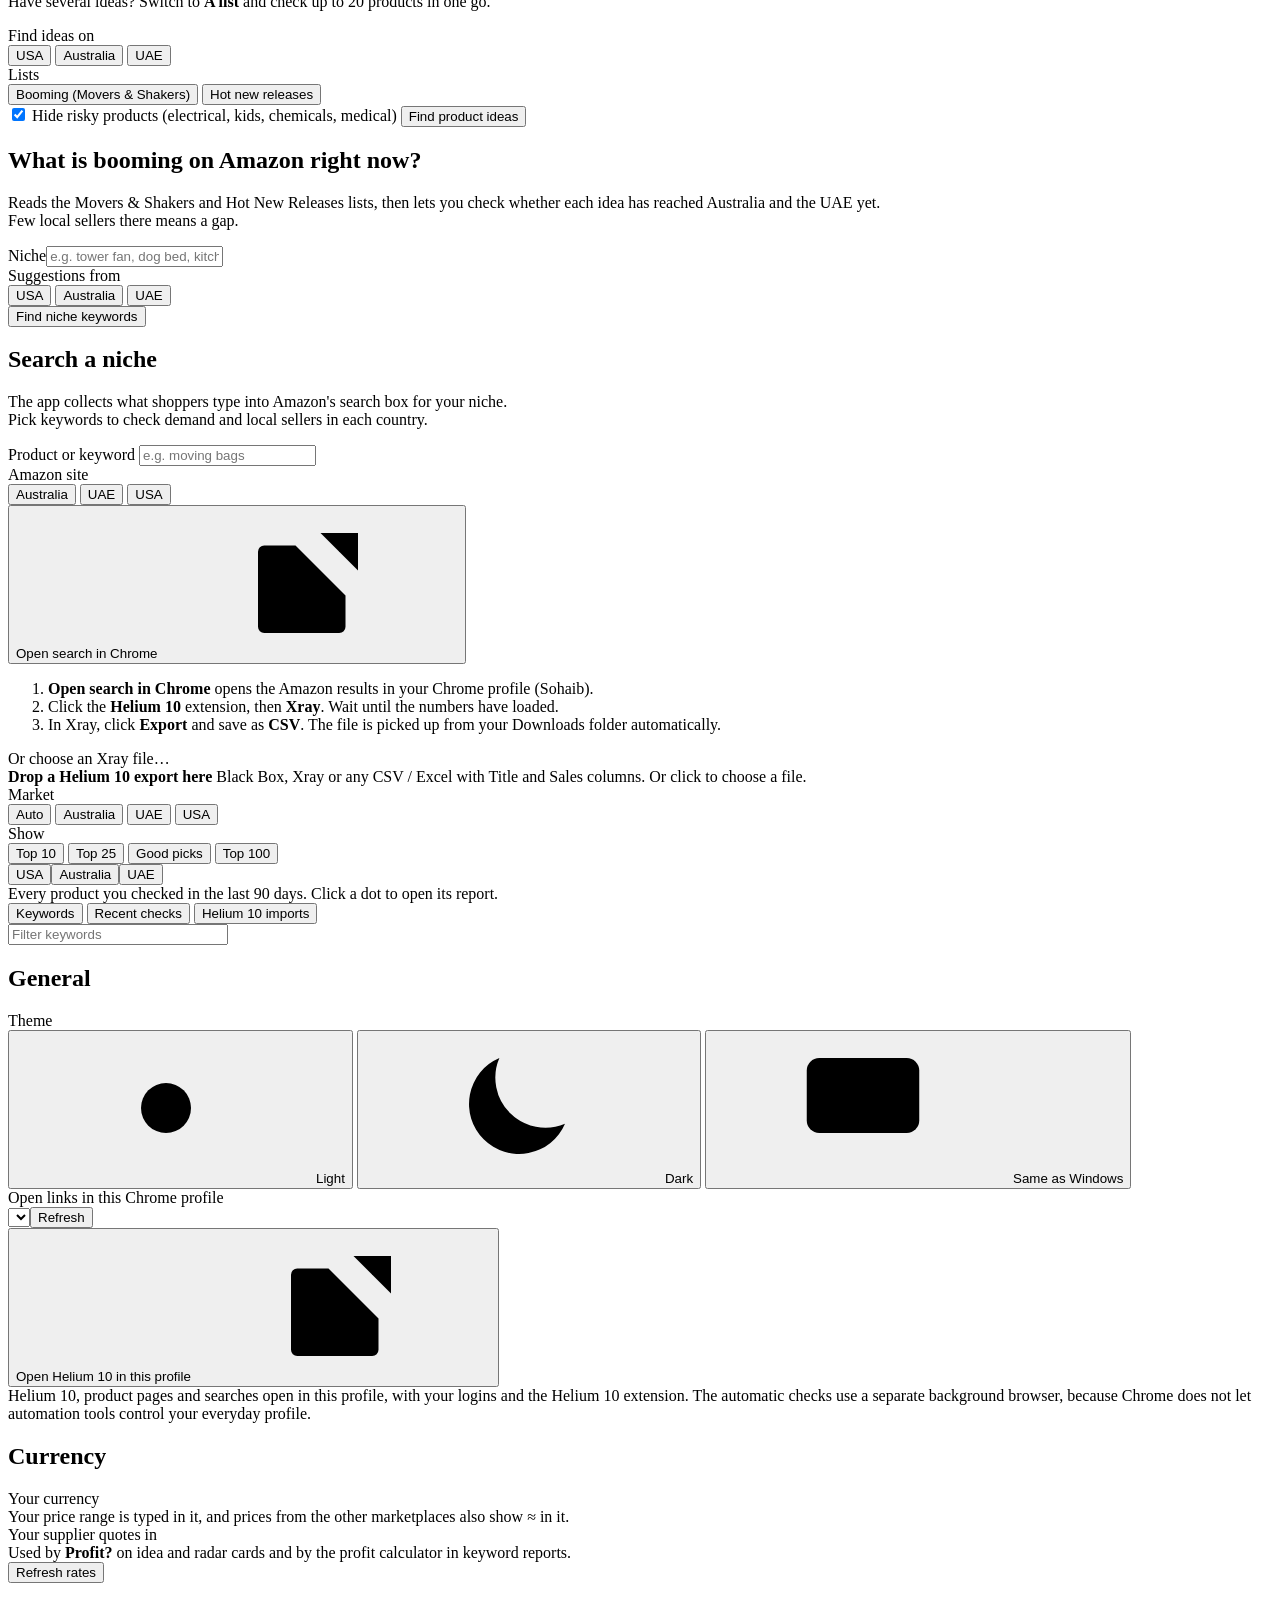
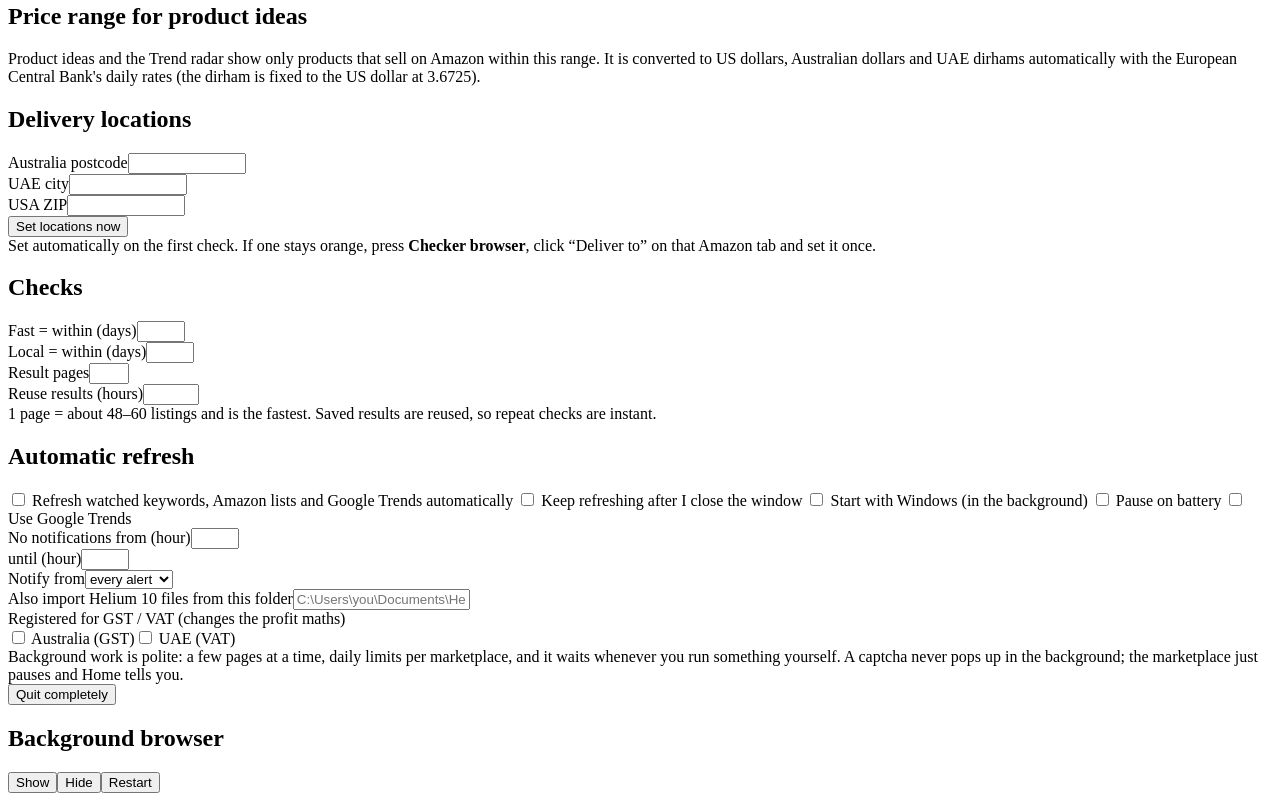
==== commit 51b89453: "User's copy (v6.4 with currency, list check, negative reviews, sizes, first order) Co-Authored-By: C" ====
--- a/product-checker/ui/index.html
+++ b/product-checker/ui/index.html
@@ -139,8 +139,12 @@
         <div class="panel">
           <form class="search" id="checkForm" autocomplete="off">
             <div class="field">
-              <label for="kw">Product to check</label>
+              <div class="lblrow"><label for="kw" id="kwLbl">Product to check</label>
+                <div class="seg slim" id="checkMode" role="group" aria-label="One product or a list">
+                  <button type="button" data-v="one" aria-pressed="true">One product</button>
+                  <button type="button" data-v="list" aria-pressed="false">A list</button></div></div>
               <input type="text" id="kw" placeholder="e.g. moving bags, overnight oats containers, sauna hat">
+              <textarea id="kwList" rows="5" hidden title="Ctrl+Enter checks the list" placeholder="One product per line, up to 20&#10;moving bags&#10;sauna hat&#10;dog bed"></textarea>
             </div>
             <div class="field">
               <span class="lbl">Countries</span>
@@ -168,8 +172,8 @@
               <button class="btn" id="btnExportCheck"><svg class="icon sm"><use href="#i-download"/></svg>Save to Excel</button>
             </div>
           </div>
+          <div id="priceCmp" class="pcmp-wrap"></div>
           <div class="cards" id="cards"></div>
-          <div id="priceCmp" style="margin-top:14px"></div>
         </div>
 
         <div id="listOut" hidden>
@@ -193,7 +197,22 @@
         <div class="panel empty" id="checkEmpty">
           <h2>How many sellers deliver fast?</h2>
           <p>Type a product and press <b>Check sellers</b>. All three Amazon sites are searched at the same time.<br>
-          If only <b>3–4 listings</b> arrive within a few days, the rest ship from overseas. Stock sent to Amazon (FBA) would stand out.</p>
+          If only <b>3–4 listings</b> arrive within a few days, the rest ship from overseas. Stock sent to Amazon (FBA) would stand out.<br>
+          Have several ideas? Switch to <b>A list</b> and check up to 20 products in one go.</p>
+        </div>
+
+        <div id="batchOut" hidden class="stackv">
+          <div class="head">
+            <div><h2 id="bTitle"></h2><div class="small" id="bSub"></div></div>
+            <div class="row">
+              <select id="bSort" aria-label="Order of the products">
+                <option value="gap">Most buyers per local seller first</option><option value="demand">Most buyers first</option><option value="typed">As typed</option>
+              </select>
+              <button class="btn" id="bExport"><svg class="icon sm"><use href="#i-download"/></svg>Save to Excel</button>
+            </div>
+          </div>
+          <div class="tablewrap"><table id="bTable"></table></div>
+          <p class="small">Each cell: local and overseas sellers on page 1 and the typical price. <b>Buyers</b> come from “bought in past month” badges (an estimate). A green <b>gap</b> means 4 or fewer local sellers. Every product is kept in the Library and on its opportunity map.</p>
         </div>
       </section>
 
